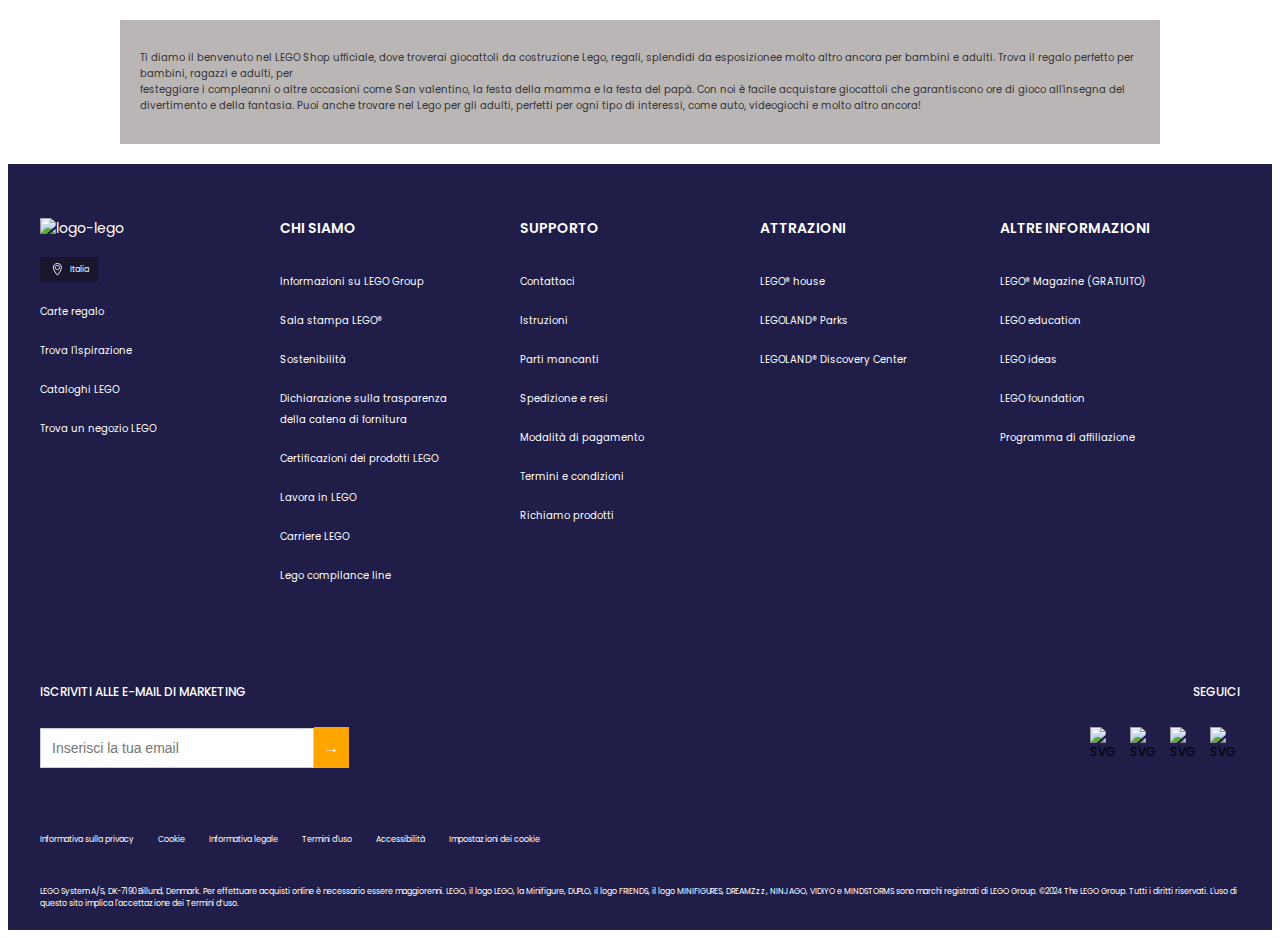
==== index.html @ ef8b13a0 "upgrade" ====
<!DOCTYPE html>
<html>

	<head>
		<meta http-equiv="X-UA-Compatible" content="IE=edge"/>
		<meta charset="utf-8"/>
		<meta name="viewport" content="width=device-width, initial-scale=1.0, maximum-scale=1.0, user-scalable=no"/>
		<title>Lezione CSS</title>
		<link rel="stylesheet" href="style.css"/>
	</head>

	<body>

		<blockquote class="content1">
			<p> Ti diamo il benvenuto nel LEGO Shop ufficiale, dove troverai giocattoli da costruzione Lego, regali, splendidi da esposizionee molto altro ancora per bambini e adulti. Trova il regalo perfetto per bambini, ragazzi e adulti, per <br>
                festeggiare i compleanni o altre occasioni come San valentino, la festa della mamma e la festa del papà. Con noi è facile acquistare giocattoli che garantiscono ore di gioco all'insegna del divertimento e della fantasia. Puoi anche 
                trovare nel Lego per gli adulti, perfetti per ogni tipo di interessi, come auto, videogiochi e molto altro ancora!
			</p>
		</blockquote>

		<footer>
			<div class="footer-container">
				<div class="footer-section">
					<ul>
						<img class="Logo" src="https://assets.lego.com/logos/v4.5.0/brand-lego.svg" alt="logo-lego"> 
						<li class="Italia"><svg xmlns="http://www.w3.org/2000/svg" width="17" height="24" viewBox="0 0 17 24" aria-hidden="true" class="icona-italia"><path d="M8.303.89c2.065 0 3.92.818 5.258 2.156a7.391 7.391 0 012.156 5.257c0 4.906-5.485 11.795-7.414 14.066C6.373 20.097.89 13.21.89 8.303c0-2.065.818-3.92 2.156-5.257A7.391 7.391 0 018.303.89zm0 3.558a3.84 3.84 0 00-2.734 1.12 3.84 3.84 0 00-1.12 2.735 3.84 3.84 0 001.12 2.735 3.84 3.84 0 002.734 1.12 3.84 3.84 0 002.735-1.12 3.84 3.84 0 001.12-2.735 3.84 3.84 0 00-1.12-2.734 3.84 3.84 0 00-2.735-1.12z" stroke="currentColor" stroke-width="1.779" fill="none"></path></svg><a href="#">Italia</a></li>
						<li><a href="#">Carte regalo</a></li>
						<li><a href="#">Trova l'ispirazione</a></li>
						<li><a href="#">Cataloghi LEGO</a></li>
						<li><a href="#">Trova un negozio LEGO</a></li>
					</ul>
				</div>
				<div class="footer-section">
					<h3>CHI SIAMO</h3>
					<ul>
						<li><a href="#">Informazioni su LEGO Group</a></li>
						<li><a href="#">Sala stampa LEGO®</a></li>
						<li><a href="#">Sostenibilità</a></li>
						<li><a href="#">Dichiarazione sulla trasparenza della catena di fornitura</a></li>
						<li><a href="#">Certificazioni dei prodotti LEGO</a></li>
						<li><a href="#">Lavora in LEGO</a></li>
						<li><a href="#">Carriere LEGO</a></li>
						<li><a href="#">Lego compilance line</a></li>
					</ul>
				</div>
				<div class="footer-section">
					<h3>SUPPORTO</h3>
					<ul>
						<li><a href="#">Contattaci</a></li>
						<li><a href="#">Istruzioni</a></li>
						<li><a href="#">Parti mancanti</a></li>
						<li><a href="#">Spedizione e resi</a></li>
						<li><a href="#">Modalità di pagamento</a></li>
						<li><a href="#">Termini e condizioni</a></li>
						<li><a href="#"> Richiamo prodotti </a></li>
					</ul>
				</div>
				<div class="footer-section">
					<h3>ATTRAZIONI</h3>
					<ul class="footer-attraction">
						<li><a href="#">LEGO® house</a></li>
						<li><a href="#">LEGOLAND® Parks</a></li>
						<li><a href="#">LEGOLAND® Discovery Center</a></li>
					</ul>
				</div>
				<div class="footer-section">
					<h3>ALTRE INFORMAZIONI</h3>
					<ul class="footer-info">
						<li><a href="#">LEGO® Magazine (GRATUITO) </a></li>
						<li><a href="#">LEGO education</a></li>
						<li><a href="#">LEGO ideas</a></li>
						<li><a href="#">LEGO foundation</a></li>
						<li><a href="#">Programma di affiliazione </a></li>
					</ul>
				</div>
		</footer>
			<div class="footer-bottom">
				<div class="footer-bottom-top">
					<h3 class="mail"> ISCRIVITI ALLE E-MAIL DI MARKETING</h3>
					<h3 class="follow"> SEGUICI </h3>
				</div>
				<div class="footer-bottom-bottom">
					<div class="email-form">
						<input type="email" placeholder="Inserisci la tua email" class="email-input" />
						<button class="email-submit">
							<span class="arrow">&#8594;</span> <!-- Freccia destra -->
						</button>
					</div>
					<div class="svg-container">
						<img src="https://www.lego.com/_next/static/images/facebook-895fba5a20c4facacb9655dade1d256c.svg" alt="SVG 1" class="svg-icon" />
						<img src="https://www.lego.com/_next/static/images/twitter-4bee8e762dd6042960b804964fd64103.svg" alt="SVG 2" class="svg-icon" />
						<img src="https://www.lego.com/_next/static/images/instagram-e47f0d4b15ff76083b415be91e96f43b.svg" alt="SVG 3" class="svg-icon" />
						<img src="https://www.lego.com/_next/static/images/youtube-c51b2c62583921aae813fdc55df5f9d2.svg" alt="SVG 4" class="svg-icon" />
					</div>
				</div>
			</div>


			<div class="links-container">
				<div class="links">
					<a href="#">Informativa sulla privacy</a>
					<a href="#">Cookie</a>
					<a href="#">Informativa legale</a>
					<a href="#">Termini d'uso</a>
					<a href="#">Accessibilità</a>
					<a href="#">Impostazioni dei cookie</a>
				</div>
			</div>
			<div class="system-container">
				<p class="system-text">LEGO System A/S, DK-7190 Billund, Denmark. Per effettuare acquisti online è necessario essere maggiorenni. LEGO, il logo LEGO, la Minifigure, DUPLO, il logo FRIENDS, il logo MINIFIGURES, DREAMZzz, NINJAGO, VIDIYO e MINDSTORMS sono marchi registrati di LEGO Group.
					 ©2024 The LEGO Group. Tutti i diritti riservati. L'uso di questo sito implica l'accettazione dei Termini d’uso.</p>
			</div>
		
	</body>
	</html>
---- style.css ----
@import url('https://fonts.googleapis.com/css2?family=Oxanium:wght@200..800&family=Poppins:ital,wght@0,100;0,200;0,300;0,400;0,500;0,600;0,700;0,800;0,900;1,100;1,200;1,300;1,400;1,500;1,600;1,700;1,800;1,900&family=Roboto:ital,wght@0,100;0,300;0,400;0,500;0,700;0,900;1,100;1,300;1,400;1,500;1,700;1,900&family=Yeseva+One&display=swap');
.content1 {
    background-color: rgb(186, 182, 182);
    font-size: 10px;
    line-height: 1.6;
    max-width: 1000px;
    margin: 20px auto;
    padding: 20px;
    color: #333;
    font-family: 'Poppins', sans-serif;
}

.Logo {
    /*
    max-width: 100px;
    
    max-height: 50px;
    */

    width: 60px;
    height: 60px;
}


footer {
    background-color: #201d48;
    color: #fff;
    padding: 40px 0;
    font-size: 14px;
}

.footer-container {
    font-family: "Poppins", sans-serif;
    display: flex;
    justify-content: space-between;
    flex-wrap: wrap;
    align-items: flex-start;
    max-width: 1200px;
    margin: 0 auto;
    padding: 0 20px;
}

.footer-section {
    width: 20%;
    margin-bottom: 20px;
    min-width: 170px;
}

.footer-section h3 {
    font-size: 14px;
    margin-bottom: 31px;
    font-weight: 600;
}

.footer-section ul {
    list-style: none;
    padding-left: 0;
    width: 168px;
}

.footer-section li {
    margin-bottom: 18px;
}

.footer-section a {
    color: #fff;
    text-decoration: none;
    font-size: 10px;
}

.footer-section .Italia{
    max-width: 58px;
    margin-top: 18px;
    background-color: rgb(24, 21, 45);
    padding-top: 6px;
    padding-bottom: 6px;
    padding-right: 0px;
    display: flex;
    align-items: center;
}

.footer-section .Italia a{
    font-size: 8px !important;
}
.footer-section .icona-italia {
    color: rgb(255, 255, 255);
    line-height: 0;
    height: 13px;
    width: 25px;
    margin-left: 5px;
}

.footer-section a:hover {
    text-decoration: underline;
}

.social-media li {
    display: inline;
    margin-right: 15px;
}

.social-media a {
    color: #fff;
}

.social-media a:hover {
    text-decoration: underline;
}

.footer-info li {
    margin-bottom: 18px;
}

.footer-bottom p {
    margin: 5px 0;
}

.footer-bottom {
    font-family: 'Poppins';
    background-color: #201d48;
    padding: 20px;
    font-size: 12px;
    display: flex;
    flex-direction: column;
    gap: 26px;
}

.footer-bottom-top, .footer-bottom-bottom {
    max-width: 1200px;
    width: 100%;
    margin: auto;
    display: flex;
    justify-content: space-between;
}

.footer-bottom h3 {
    margin: 0;
    color: #fff;
    font-size: 12px;
    font-weight: 500;
}

.email-container {
    background-color: #201d48;
    display: flex;
    justify-content: space-between;
    align-items: center;
    margin: auto;
    padding: 10px;
}

.email-form {
    display: flex;
    align-items: center;
    flex: 1;
}

.email-input {
    width: 250px;
    padding: 11px;
    border: 1px solid #ccc;
    font-size: 14px;
    outline: none;
}

.email-submit {
    background-color: orange;
    color: white;
    border: none;
    padding: 10px 10px;
    cursor: pointer;
    font-size: 18px;
}

.email-submit .arrow {
    font-size: 15px;

    transition: transform 0.3s;

}


.svg-container {
    display: flex;
    gap: 10px;
    flex: 0%;
    justify-content: flex-end;
}

.svg-icon {
    width: 30px;
    height: 30px;
    transition: transform 0.3s;
}

.links-container {
    background-color: #201d48;    
    padding: 20px;
}
.links-container .links{
    max-width: 1200px;
    margin: auto;
    padding-top: 20px;
}

/* Stile per i link */
.links-container a {
    text-decoration: none;  
    color: white;         
    font-size: 8px;        
    transition: color 0.3s ease;  
    margin-right: 20px;
    font-family: 'Poppins', sans-serif;
}

.links-container a:hover {
    text-decoration: overline;         
}

.system-container {
    background-color: #201d48;
    padding: 20px;
}
.system-text{
    color: white;
    font-size: 8px;
    font-family: 'Poppins', sans-serif;
    max-width: 1200px;
    margin: auto;
}
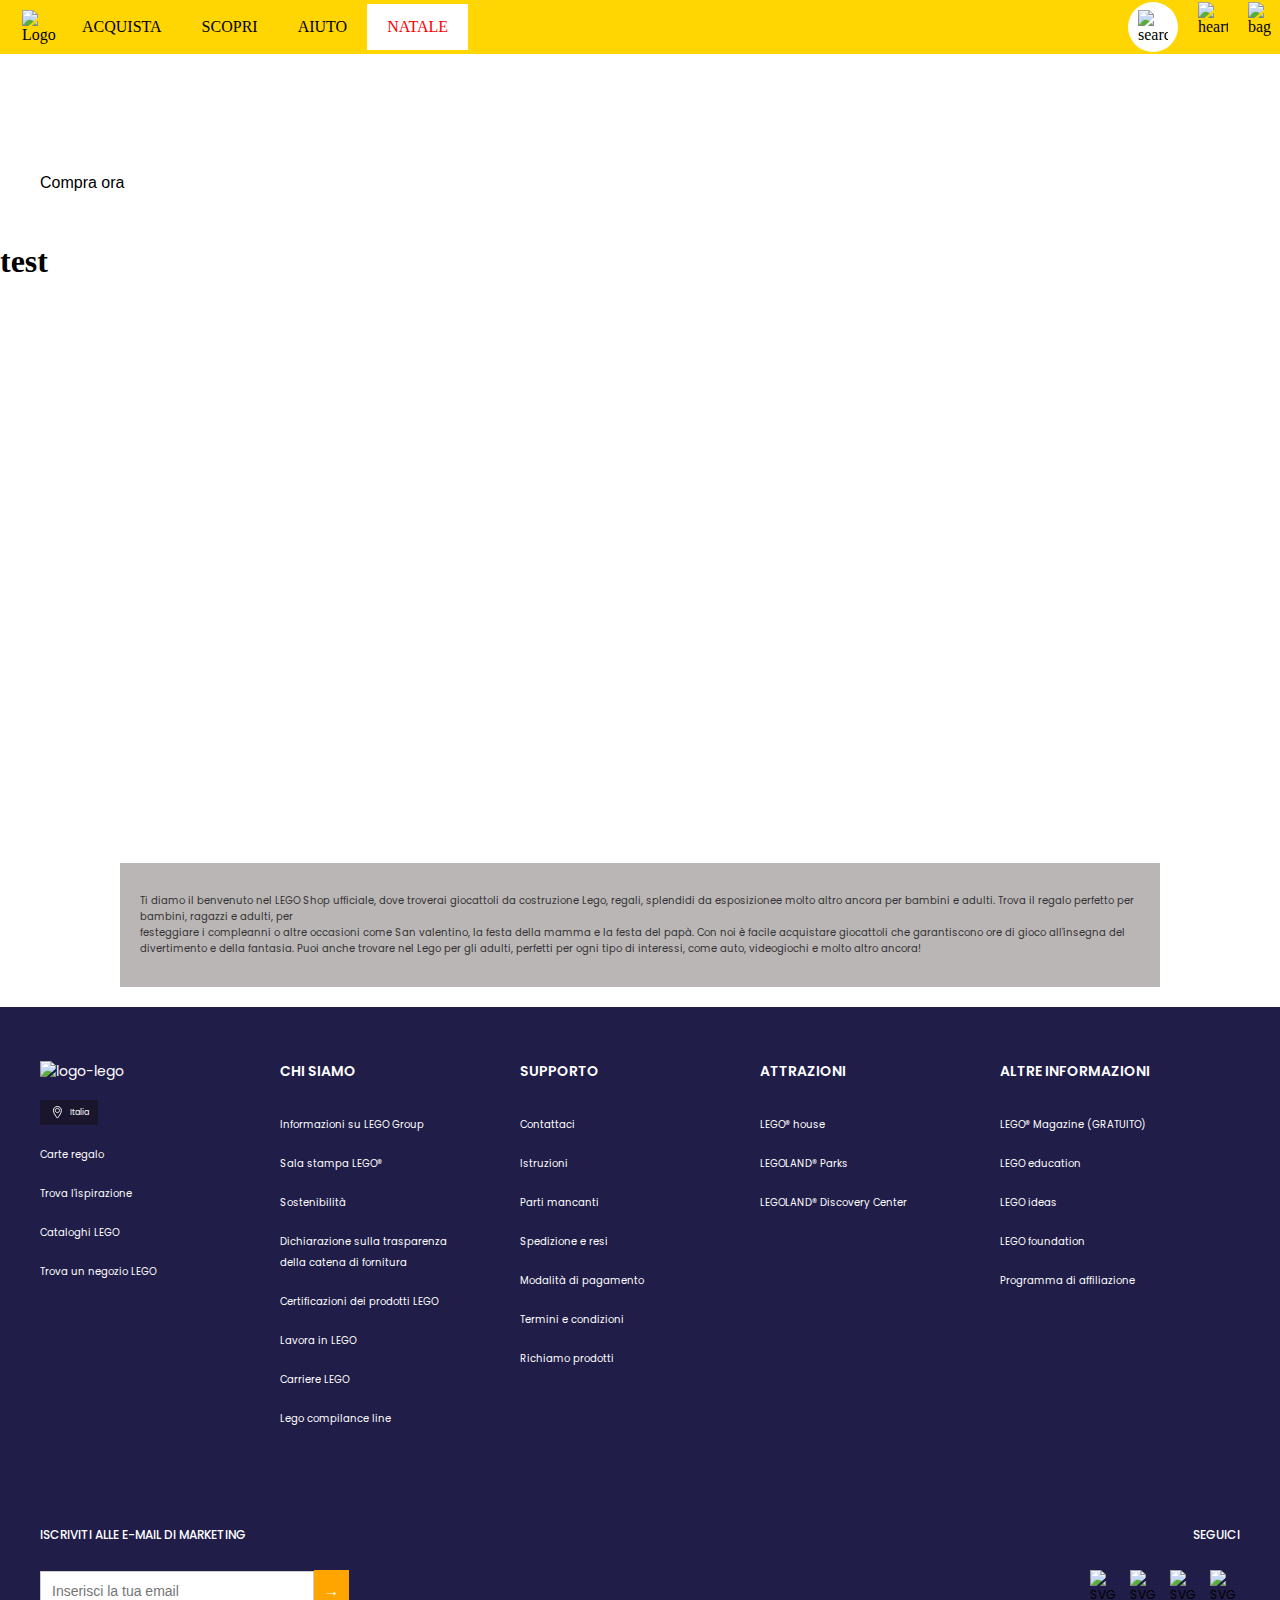
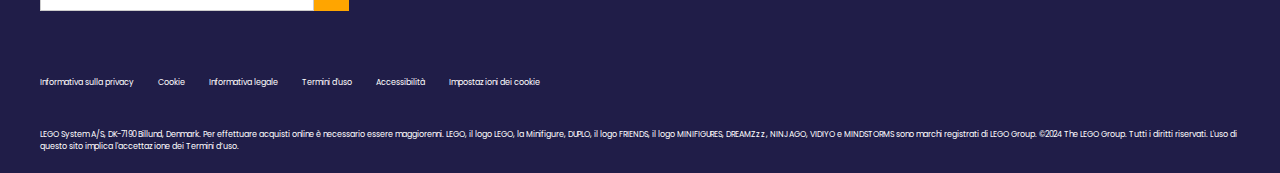
==== commit eac089d4: "new upgrade" ====
--- a/index.html
+++ b/index.html
@@ -10,7 +10,48 @@
 	</head>
 
 	<body>
+<!-- contenuto pagina: navbar -->	
 
+<nav class="navbar">
+	<input type="checkbox" id="menu-toggle">
+	<label for="menu-toggle" class="hamburger"> ☰ </label>
+	<img src="https://assets.lego.com/logos/v4.5.0/brand-lego.svg"
+		alt="Logo" class="navbar-image">
+	<ul class="menu">
+		<li><a href="#acquista">ACQUISTA</a></li>
+		<li><a href="#scopri">SCOPRI</a></li>
+		<li><a href="#aiuto">AIUTO</a></li>
+		<li><a class="natale" href="#natale">NATALE</a></li>
+	</ul>
+	<!--ICONE NAVBAR-->
+	<div class="spazio"></div>
+	<div class="conteinericone"> 
+	<div class="containerimg"> 
+	<img src="https://www.svgrepo.com/show/532555/search.svg"  class="svg" alt="search"> </div>
+	<img src="https://www.svgrepo.com/show/532473/heart.svg" class="svg"
+		alt="heart">
+	<img src=" https://www.svgrepo.com/show/533028/bag-shopping.svg"
+		class="svg" alt="bag">
+	</div>
+</nav>
+<!--SEZIONE COMPRA ORA -->
+<div class="background">
+	<div class="contenuto">
+		<h1 class = "title"> Costruisci l'avventura </h1>
+		<p class="acquista">Acquista i nuovi set LEGO® Fortnite® qui prima che siano resi
+			disponibili altrove. </p>
+		<button class="compraora"> Compra ora </button>
+	</div>
+</div>
+
+
+<!-- contenuto pagina -->
+<div style="height: 600px;"> 
+	<h1> test </h1>
+
+</div>
+
+<!-- contenuto pagina: footer -->
 		<blockquote class="content1">
 			<p> Ti diamo il benvenuto nel LEGO Shop ufficiale, dove troverai giocattoli da costruzione Lego, regali, splendidi da esposizionee molto altro ancora per bambini e adulti. Trova il regalo perfetto per bambini, ragazzi e adulti, per <br>
                 festeggiare i compleanni o altre occasioni come San valentino, la festa della mamma e la festa del papà. Con noi è facile acquistare giocattoli che garantiscono ore di gioco all'insegna del divertimento e della fantasia. Puoi anche 
--- a/style.css
+++ b/style.css
@@ -228,3 +228,187 @@
     max-width: 1200px;
     margin: auto;
 }
+
+
+/* inizio stile navbar */
+body {
+    margin: 0;
+    font-family: var(--primary-font-family); 
+}
+
+.navbar {
+    background-color: rgb(255, 213, 2);
+    display: flex;
+    align-items: center;
+    padding: 2px;
+}
+
+.navbar-image {
+    width: 40px;
+    height: auto;
+    margin-left: 20px;
+    align-self: center;
+}
+
+
+.navbar .menu {
+    list-style-type: none;
+    padding: 0;
+    margin: 0;
+    display: flex;
+    width: 30%;
+}
+
+.navbar li {
+    flex: 1;
+}
+
+
+.navbar a {
+    display: block;
+    padding: 14px 20px;
+    text-align: center;
+    color: rgb(0, 0, 0);
+    text-decoration: none;
+    transition: background-color 0.3s;
+    color: 0.3;
+    text-decoration: 0, 3;
+}
+
+.navbar a:hover {
+    background-color: rgb(255, 213, 2);
+    text-decoration: underline;
+}
+
+.hamburger {
+    display: none;
+    font-size: 30px;
+    color: white;
+    padding: 14px 20px;
+    cursor: pointer;
+    }
+    #menu-toggle {
+    display: none;
+    }
+
+    @media screen and (max-width: 600px) {
+        .navbar .menu {
+        display: none;
+        width: 100%;
+        }
+        .navbar .menu li {
+        display: block;
+        text-align: left;
+        }
+        #menu-toggle:checked + .hamburger + .menu {
+        display: block;
+        }
+        .hamburger {
+        display: block;
+        }
+        }
+
+.natale {
+    background-color: white;
+    color: red;
+    text-decoration: none;
+}
+
+.natale:hover {
+    background-color: black;
+    color: white;
+    text-decoration: none;
+}
+
+.natale:link,
+.natale:visited {
+    background-color: white;
+    color: red;
+    text-decoration: none;
+}
+
+.natale:hover {
+    background-color: black !important;
+    color: white;
+    text-decoration: none !important;
+}
+
+.svg {
+    width: 30px;
+    height: auto;
+  display: flex;
+
+
+}
+
+.lego-image {
+    width: 100%;
+    height: auto;
+    align-self: center;
+
+}
+
+.spazio {
+    flex-grow: 1;
+}
+
+.background { 
+    width: 100%;
+    height: 100%;
+    top: 0;
+    left: 0;
+    background: url("https://www.lego.com/cdn/cs/set/assets/bltbf451d66a9ede866/77073-Home-202410-Home-P-Hero-Standard-Large-v2.jpg?format=webply&fit=crop&quality=70&width=1600&height=500&dpr=1.5") no-repeat center top;
+    /* position: fixed;  */
+    z-index: -1;
+    display: flex;
+    align-items: center;
+    padding: 20px;
+    color: white;
+}
+
+.content {
+    max-width: 600px;
+}
+
+.title { 
+    margin: auto; 
+    font-size: x-large;
+    font-family: cera pro, sans-serif;
+}
+
+.acquista {
+    margin: 20px 0;
+    font-size: 1.2em;
+}
+
+.compraora {
+    background-color: white;
+    color: black;
+    border: none;
+    padding: 10px 20px;
+    font-size: 1em;
+    cursor: pointer;
+    border-radius: 25px;
+}
+
+.compraora:hover {
+    text-decoration: underline;
+}
+
+.containerimg{
+    width: 50px;
+    height: 50px;
+    background-color: white;
+    border-radius: 50%;
+    display: flex;
+    align-items: center;
+    justify-content: center;
+}
+.conteinericone{
+    display: flex;
+    flex-direction: row;
+    gap: 20px;
+}
+
+/* reponsive, classi h1-p, branch, font family  */
+
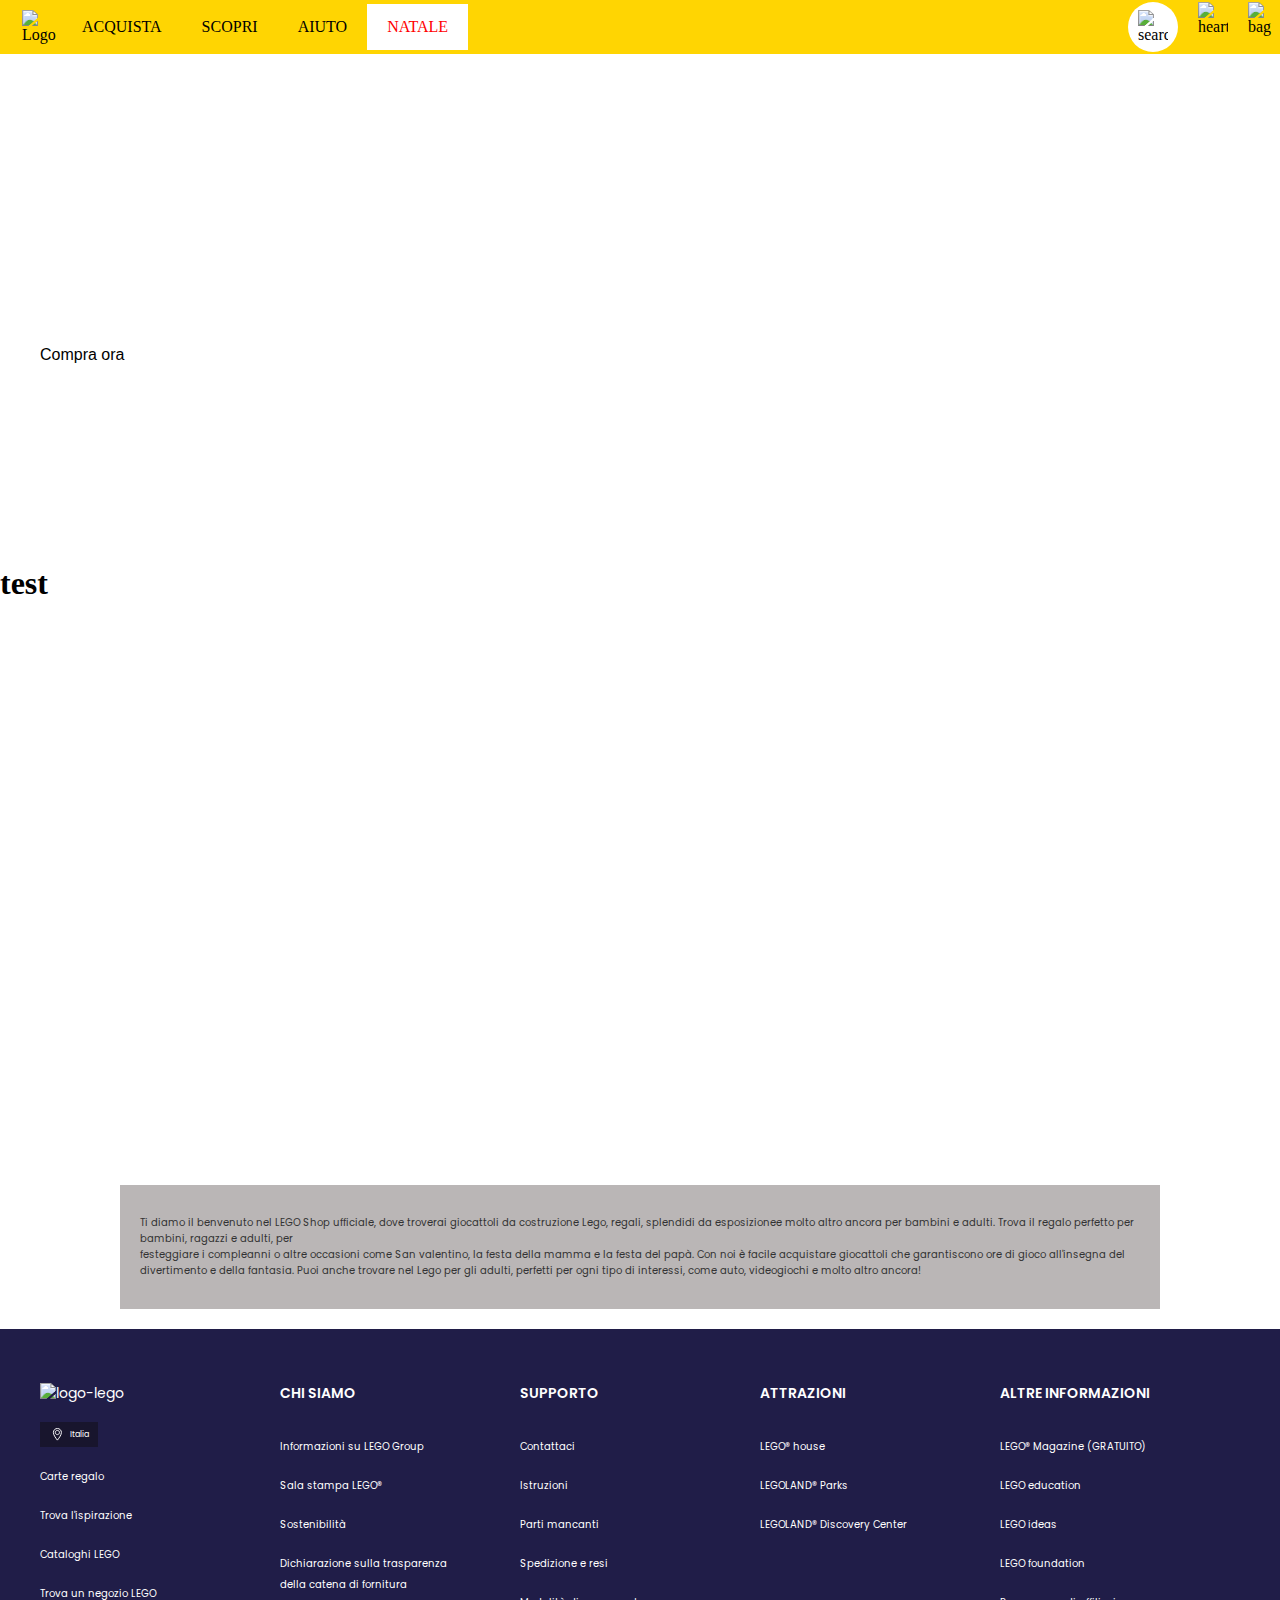
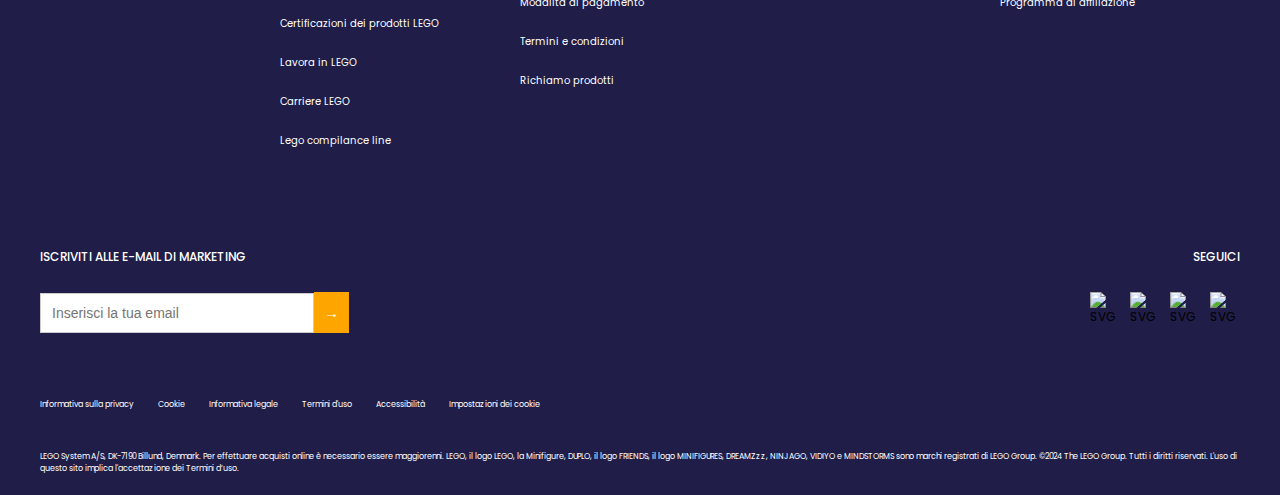
==== commit 7fb95059: "upgrade" ====
--- a/index.html
+++ b/index.html
@@ -35,8 +35,9 @@
 	</div>
 </nav>
 <!--SEZIONE COMPRA ORA -->
-<div class="background">
+<div class="background" style="height: 50vh;">
 	<div class="contenuto">
+
 		<h1 class = "title"> Costruisci l'avventura </h1>
 		<p class="acquista">Acquista i nuovi set LEGO® Fortnite® qui prima che siano resi
 			disponibili altrove. </p>
--- a/style.css
+++ b/style.css
@@ -306,6 +306,9 @@
         .hamburger {
         display: block;
         }
+        .contenuto {
+     width: 70%;
+        }
         }
 
 .natale {
@@ -366,7 +369,7 @@
     color: white;
 }
 
-.content {
+.contenuto {
     max-width: 600px;
 }
 
@@ -410,5 +413,5 @@
     gap: 20px;
 }
 
-/* reponsive, classi h1-p, branch, font family  */
-
+
+
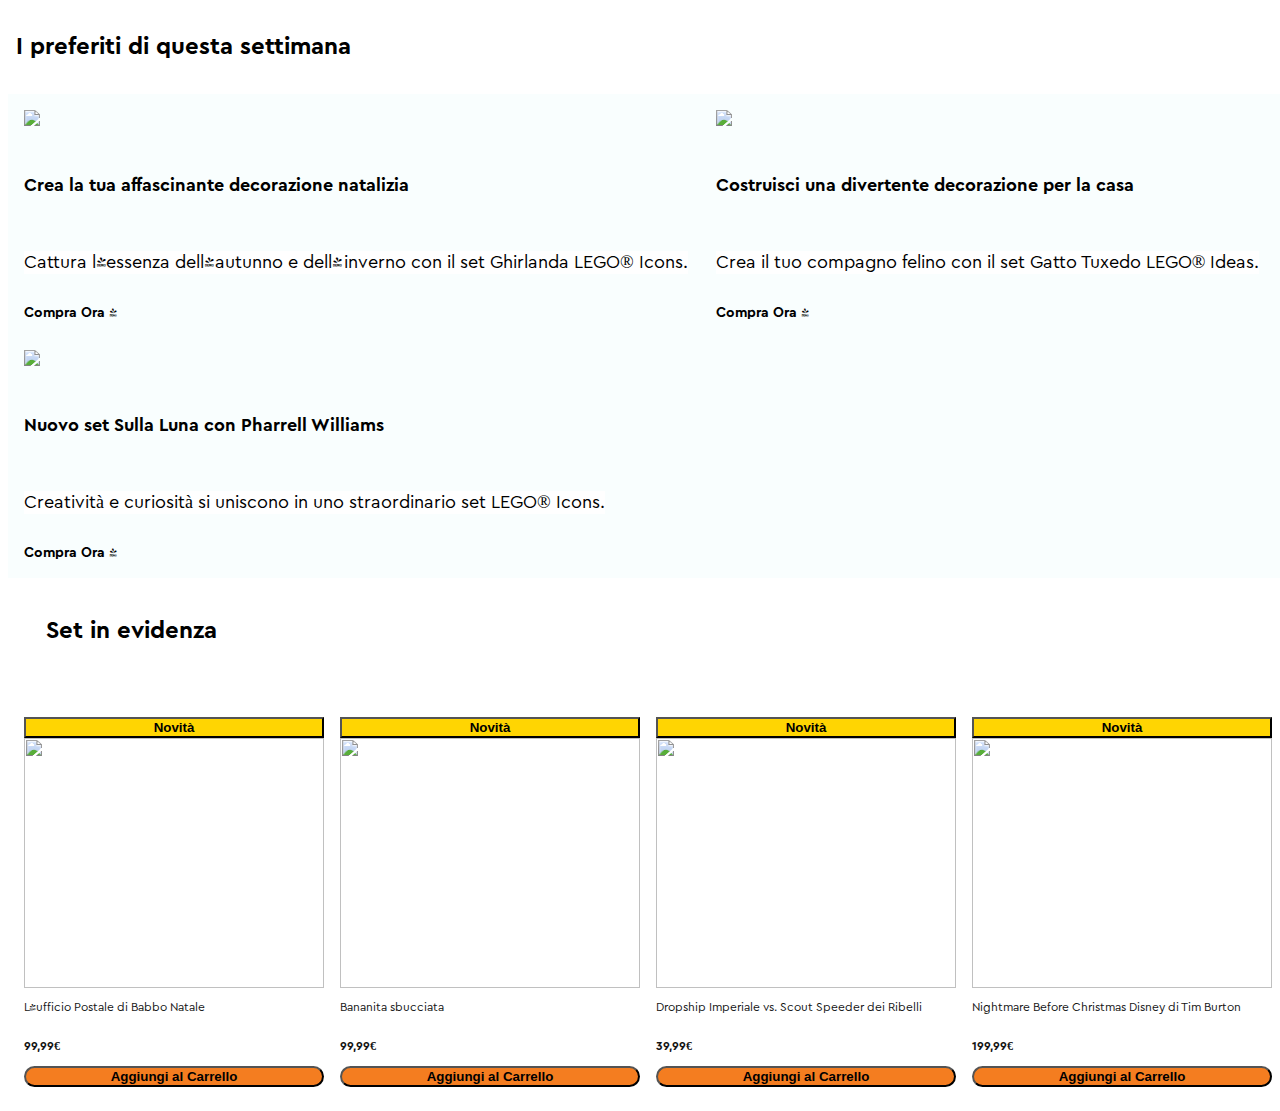
==== commit 922d13b8: "fix" ====
--- a/index.html
+++ b/index.html
@@ -1,158 +1,119 @@
 <!DOCTYPE html>
-<html>
+<html lang="en">
+  <head>
+    <meta charset="UTF-8" />
+    <meta name="viewport" content="width=device-width, initial-scale=1.0" />
+    <title>Home | LEGO® Shop ufficiale IT</title>
+    <link rel="stylesheet" href="style.css" />
+    <link rel="icon" href="assets/images/lego-logo-96.png" />
+  </head>
 
-	<head>
-		<meta http-equiv="X-UA-Compatible" content="IE=edge"/>
-		<meta charset="utf-8"/>
-		<meta name="viewport" content="width=device-width, initial-scale=1.0, maximum-scale=1.0, user-scalable=no"/>
-		<title>Lezione CSS</title>
-		<link rel="stylesheet" href="style.css"/>
-	</head>
+  <body>
+    <section class="section">
+      <!-- SEZIONE 1 "I PREFERITI DI QUESTA SETTIMANA" -->
+      <h3 class="preferiti_di_questa_settimana" id="title_intro">
+        I preferiti di questa settimana
+      </h3>
+      <div class="pref">
+        <div class="pref" id="pref1">
+          <img
+            src="https://www.lego.com/cdn/cs/set/assets/blt49e6b9ee687daacb/10340-PO-202409-PS-Block-Standard.jpg?fit=crop&format=webply&quality=80&width=635&height=440&dpr=1"
+          />
+          <a href=""></a>
+          <h4>Crea la tua affascinante decorazione natalizia</h4>
+          <p>
+            Cattura l'essenza dell'autunno e dell'inverno con il set Ghirlanda
+            LEGO® Icons.
+          </p>
+          <a href="compra ora" class="buy">Compra Ora ></a>
+        </div>
 
-	<body>
-<!-- contenuto pagina: navbar -->	
+        <div class="pref" id="pref2">
+          <img
+            src="https://www.lego.com/cdn/cs/set/assets/bltc5351dec4ce9f4b7/21349-HT-202406-Block-Standard.jpg?fit=crop&format=webply&quality=80&width=635&height=440&dpr=1"
+          />
+          <a href=""></a>
+          <h4>Costruisci una divertente decorazione per la casa</h4>
+          <p>
+            Crea il tuo compagno felino con il set Gatto Tuxedo LEGO® Ideas.
+          </p>
+          <a href="compra ora" class="buy">Compra Ora ></a>
+        </div>
 
-<nav class="navbar">
-	<input type="checkbox" id="menu-toggle">
-	<label for="menu-toggle" class="hamburger"> ☰ </label>
-	<img src="https://assets.lego.com/logos/v4.5.0/brand-lego.svg"
-		alt="Logo" class="navbar-image">
-	<ul class="menu">
-		<li><a href="#acquista">ACQUISTA</a></li>
-		<li><a href="#scopri">SCOPRI</a></li>
-		<li><a href="#aiuto">AIUTO</a></li>
-		<li><a class="natale" href="#natale">NATALE</a></li>
-	</ul>
-	<!--ICONE NAVBAR-->
-	<div class="spazio"></div>
-	<div class="conteinericone"> 
-	<div class="containerimg"> 
-	<img src="https://www.svgrepo.com/show/532555/search.svg"  class="svg" alt="search"> </div>
-	<img src="https://www.svgrepo.com/show/532473/heart.svg" class="svg"
-		alt="heart">
-	<img src=" https://www.svgrepo.com/show/533028/bag-shopping.svg"
-		class="svg" alt="bag">
-	</div>
-</nav>
-<!--SEZIONE COMPRA ORA -->
-<div class="background" style="height: 50vh;">
-	<div class="contenuto">
+        <div class="pref" id="pref3">
+          <img
+            src="https://www.lego.com/cdn/cs/set/assets/blteb88e421fda93a49/10391-Home-2409-Home-SL-Block-Standard.jpg?fit=crop&format=webply&quality=80&width=635&height=440&dpr=1"
+          />
+          <a href=""></a>
+          <h4>Nuovo set Sulla Luna con Pharrell Williams</h4>
+          <p>
+            Creatività e curiosità si uniscono in uno straordinario set LEGO®
+            Icons.
+          </p>
+          <a href="compra ora" class="buy">Compra Ora ></a>
+        </div>
+      </div>
 
-		<h1 class = "title"> Costruisci l'avventura </h1>
-		<p class="acquista">Acquista i nuovi set LEGO® Fortnite® qui prima che siano resi
-			disponibili altrove. </p>
-		<button class="compraora"> Compra ora </button>
-	</div>
-</div>
+      <!-- SEZIONE 2 "SET IN EVIDENZA" -->
+      <div class="section2">
+        <h2 class="set_in_evidenza">Set in evidenza</h2>
+        <div class="carosel">
+          <box class="cardbox1">
+            <button class="btnNews">Novità</button>
+            <img
+              src="https://www.lego.com/cdn/cs/set/assets/blt3c4e5efcccc53a93/10339_Prod.png?format=webply&fit=bounds&quality=100&width=600&height=600&dpr=1"
+              class="imgcard"
+            />
+            <p class="prg">L'ufficio Postale di Babbo Natale</p>
+            <p class="price">99,99€</p>
+            <button class="btnBasket">Aggiungi al Carrello</button>
+          </box>
 
+          <box class="cardbox2">
+            <button class="btnNews">Novità</button>
+            <img
+              src="https://www.lego.com/cdn/cs/set/assets/blt8406bc272ebed41a/77072_Prod.png?format=webply&fit=bounds&quality=100&width=600&height=600&dpr=1"
+              class="imgcard"
+            />
+            <p class="prg">Bananita sbucciata</p>
+            <p class="price">99,99€</p>
+            <button class="btnBasket">Aggiungi al Carrello</button>
+          </box>
 
-<!-- contenuto pagina -->
-<div style="height: 600px;"> 
-	<h1> test </h1>
+          <box class="cardbox3">
+            <button class="btnNews">Novità</button>
+            <img
+              src="https://www.lego.com/cdn/cs/set/assets/blt3f0566f281979d52/40755_Prod.png?format=webply&fit=bounds&quality=100&width=600&height=600&dpr=1"
+              class="imgcard"
+            />
+            <p class="prg">Dropship Imperiale vs. Scout Speeder dei Ribelli</p>
+            <p class="price">39,99€</p>
+            <button class="btnBasket">Aggiungi al Carrello</button>
+          </box>
 
-</div>
+          <box class="cardbox4">
+            <button class="btnNews">Novità</button>
+            <img
+              src="https://www.lego.com/cdn/cs/set/assets/blta1405340d716cd20/21351_Prod.png?format=webply&fit=bounds&quality=100&width=600&height=600&dpr=1"
+              class="imgcard"
+            />
+            <p class="prg">Nightmare Before Christmas Disney di Tim Burton</p>
+            <p class="price">199,99€</p>
+            <button class="btnBasket">Aggiungi al Carrello</button>
+          </box>
 
-<!-- contenuto pagina: footer -->
-		<blockquote class="content1">
-			<p> Ti diamo il benvenuto nel LEGO Shop ufficiale, dove troverai giocattoli da costruzione Lego, regali, splendidi da esposizionee molto altro ancora per bambini e adulti. Trova il regalo perfetto per bambini, ragazzi e adulti, per <br>
-                festeggiare i compleanni o altre occasioni come San valentino, la festa della mamma e la festa del papà. Con noi è facile acquistare giocattoli che garantiscono ore di gioco all'insegna del divertimento e della fantasia. Puoi anche 
-                trovare nel Lego per gli adulti, perfetti per ogni tipo di interessi, come auto, videogiochi e molto altro ancora!
-			</p>
-		</blockquote>
-
-		<footer>
-			<div class="footer-container">
-				<div class="footer-section">
-					<ul>
-						<img class="Logo" src="https://assets.lego.com/logos/v4.5.0/brand-lego.svg" alt="logo-lego"> 
-						<li class="Italia"><svg xmlns="http://www.w3.org/2000/svg" width="17" height="24" viewBox="0 0 17 24" aria-hidden="true" class="icona-italia"><path d="M8.303.89c2.065 0 3.92.818 5.258 2.156a7.391 7.391 0 012.156 5.257c0 4.906-5.485 11.795-7.414 14.066C6.373 20.097.89 13.21.89 8.303c0-2.065.818-3.92 2.156-5.257A7.391 7.391 0 018.303.89zm0 3.558a3.84 3.84 0 00-2.734 1.12 3.84 3.84 0 00-1.12 2.735 3.84 3.84 0 001.12 2.735 3.84 3.84 0 002.734 1.12 3.84 3.84 0 002.735-1.12 3.84 3.84 0 001.12-2.735 3.84 3.84 0 00-1.12-2.734 3.84 3.84 0 00-2.735-1.12z" stroke="currentColor" stroke-width="1.779" fill="none"></path></svg><a href="#">Italia</a></li>
-						<li><a href="#">Carte regalo</a></li>
-						<li><a href="#">Trova l'ispirazione</a></li>
-						<li><a href="#">Cataloghi LEGO</a></li>
-						<li><a href="#">Trova un negozio LEGO</a></li>
-					</ul>
-				</div>
-				<div class="footer-section">
-					<h3>CHI SIAMO</h3>
-					<ul>
-						<li><a href="#">Informazioni su LEGO Group</a></li>
-						<li><a href="#">Sala stampa LEGO®</a></li>
-						<li><a href="#">Sostenibilità</a></li>
-						<li><a href="#">Dichiarazione sulla trasparenza della catena di fornitura</a></li>
-						<li><a href="#">Certificazioni dei prodotti LEGO</a></li>
-						<li><a href="#">Lavora in LEGO</a></li>
-						<li><a href="#">Carriere LEGO</a></li>
-						<li><a href="#">Lego compilance line</a></li>
-					</ul>
-				</div>
-				<div class="footer-section">
-					<h3>SUPPORTO</h3>
-					<ul>
-						<li><a href="#">Contattaci</a></li>
-						<li><a href="#">Istruzioni</a></li>
-						<li><a href="#">Parti mancanti</a></li>
-						<li><a href="#">Spedizione e resi</a></li>
-						<li><a href="#">Modalità di pagamento</a></li>
-						<li><a href="#">Termini e condizioni</a></li>
-						<li><a href="#"> Richiamo prodotti </a></li>
-					</ul>
-				</div>
-				<div class="footer-section">
-					<h3>ATTRAZIONI</h3>
-					<ul class="footer-attraction">
-						<li><a href="#">LEGO® house</a></li>
-						<li><a href="#">LEGOLAND® Parks</a></li>
-						<li><a href="#">LEGOLAND® Discovery Center</a></li>
-					</ul>
-				</div>
-				<div class="footer-section">
-					<h3>ALTRE INFORMAZIONI</h3>
-					<ul class="footer-info">
-						<li><a href="#">LEGO® Magazine (GRATUITO) </a></li>
-						<li><a href="#">LEGO education</a></li>
-						<li><a href="#">LEGO ideas</a></li>
-						<li><a href="#">LEGO foundation</a></li>
-						<li><a href="#">Programma di affiliazione </a></li>
-					</ul>
-				</div>
-		</footer>
-			<div class="footer-bottom">
-				<div class="footer-bottom-top">
-					<h3 class="mail"> ISCRIVITI ALLE E-MAIL DI MARKETING</h3>
-					<h3 class="follow"> SEGUICI </h3>
-				</div>
-				<div class="footer-bottom-bottom">
-					<div class="email-form">
-						<input type="email" placeholder="Inserisci la tua email" class="email-input" />
-						<button class="email-submit">
-							<span class="arrow">&#8594;</span> <!-- Freccia destra -->
-						</button>
-					</div>
-					<div class="svg-container">
-						<img src="https://www.lego.com/_next/static/images/facebook-895fba5a20c4facacb9655dade1d256c.svg" alt="SVG 1" class="svg-icon" />
-						<img src="https://www.lego.com/_next/static/images/twitter-4bee8e762dd6042960b804964fd64103.svg" alt="SVG 2" class="svg-icon" />
-						<img src="https://www.lego.com/_next/static/images/instagram-e47f0d4b15ff76083b415be91e96f43b.svg" alt="SVG 3" class="svg-icon" />
-						<img src="https://www.lego.com/_next/static/images/youtube-c51b2c62583921aae813fdc55df5f9d2.svg" alt="SVG 4" class="svg-icon" />
-					</div>
-				</div>
-			</div>
-
-
-			<div class="links-container">
-				<div class="links">
-					<a href="#">Informativa sulla privacy</a>
-					<a href="#">Cookie</a>
-					<a href="#">Informativa legale</a>
-					<a href="#">Termini d'uso</a>
-					<a href="#">Accessibilità</a>
-					<a href="#">Impostazioni dei cookie</a>
-				</div>
-			</div>
-			<div class="system-container">
-				<p class="system-text">LEGO System A/S, DK-7190 Billund, Denmark. Per effettuare acquisti online è necessario essere maggiorenni. LEGO, il logo LEGO, la Minifigure, DUPLO, il logo FRIENDS, il logo MINIFIGURES, DREAMZzz, NINJAGO, VIDIYO e MINDSTORMS sono marchi registrati di LEGO Group.
-					 ©2024 The LEGO Group. Tutti i diritti riservati. L'uso di questo sito implica l'accettazione dei Termini d’uso.</p>
-			</div>
-		
-	</body>
-	</html>
-	+          <box class="cardbox5">
+            <button class="btnNews">Novità</button>
+            <img
+              src="https://www.lego.com/cdn/cs/set/assets/bltad48b7c771f86707/75397_Prod.png?format=webply&fit=bounds&quality=100&width=600&height=600&dpr=1"
+              class="imgcard"
+            />
+            <p>Galeone a vela di Jabba</p>
+            <p class="price">499,99€</p>
+            <button class="btnBasket">Aggiungi al Carrello</button>
+          </box>
+        </div>
+      </div>
+    </section>
+  </body>
+</html>
--- a/style.css
+++ b/style.css
@@ -1,417 +1,319 @@
-@import url('https://fonts.googleapis.com/css2?family=Oxanium:wght@200..800&family=Poppins:ital,wght@0,100;0,200;0,300;0,400;0,500;0,600;0,700;0,800;0,900;1,100;1,200;1,300;1,400;1,500;1,600;1,700;1,800;1,900&family=Roboto:ital,wght@0,100;0,300;0,400;0,500;0,700;0,900;1,100;1,300;1,400;1,500;1,700;1,900&family=Yeseva+One&display=swap');
-.content1 {
-    background-color: rgb(186, 182, 182);
-    font-size: 10px;
-    line-height: 1.6;
-    max-width: 1000px;
-    margin: 20px auto;
-    padding: 20px;
-    color: #333;
-    font-family: 'Poppins', sans-serif;
-}
-
-.Logo {
-    /*
-    max-width: 100px;
-    
-    max-height: 50px;
-    */
-
-    width: 60px;
-    height: 60px;
-}
-
-
-footer {
-    background-color: #201d48;
-    color: #fff;
-    padding: 40px 0;
-    font-size: 14px;
-}
-
-.footer-container {
-    font-family: "Poppins", sans-serif;
-    display: flex;
-    justify-content: space-between;
-    flex-wrap: wrap;
-    align-items: flex-start;
-    max-width: 1200px;
-    margin: 0 auto;
-    padding: 0 20px;
-}
-
-.footer-section {
-    width: 20%;
-    margin-bottom: 20px;
-    min-width: 170px;
-}
-
-.footer-section h3 {
-    font-size: 14px;
-    margin-bottom: 31px;
-    font-weight: 600;
-}
-
-.footer-section ul {
-    list-style: none;
-    padding-left: 0;
-    width: 168px;
-}
-
-.footer-section li {
-    margin-bottom: 18px;
-}
-
-.footer-section a {
-    color: #fff;
-    text-decoration: none;
-    font-size: 10px;
-}
-
-.footer-section .Italia{
-    max-width: 58px;
-    margin-top: 18px;
-    background-color: rgb(24, 21, 45);
-    padding-top: 6px;
-    padding-bottom: 6px;
-    padding-right: 0px;
-    display: flex;
-    align-items: center;
-}
-
-.footer-section .Italia a{
-    font-size: 8px !important;
-}
-.footer-section .icona-italia {
-    color: rgb(255, 255, 255);
-    line-height: 0;
-    height: 13px;
-    width: 25px;
-    margin-left: 5px;
-}
-
-.footer-section a:hover {
-    text-decoration: underline;
-}
-
-.social-media li {
-    display: inline;
-    margin-right: 15px;
-}
-
-.social-media a {
-    color: #fff;
-}
-
-.social-media a:hover {
-    text-decoration: underline;
-}
-
-.footer-info li {
-    margin-bottom: 18px;
-}
-
-.footer-bottom p {
-    margin: 5px 0;
-}
-
-.footer-bottom {
-    font-family: 'Poppins';
-    background-color: #201d48;
-    padding: 20px;
-    font-size: 12px;
-    display: flex;
-    flex-direction: column;
-    gap: 26px;
-}
-
-.footer-bottom-top, .footer-bottom-bottom {
-    max-width: 1200px;
-    width: 100%;
-    margin: auto;
-    display: flex;
-    justify-content: space-between;
-}
-
-.footer-bottom h3 {
-    margin: 0;
-    color: #fff;
-    font-size: 12px;
-    font-weight: 500;
-}
-
-.email-container {
-    background-color: #201d48;
-    display: flex;
-    justify-content: space-between;
-    align-items: center;
-    margin: auto;
-    padding: 10px;
-}
-
-.email-form {
-    display: flex;
-    align-items: center;
-    flex: 1;
-}
-
-.email-input {
-    width: 250px;
-    padding: 11px;
-    border: 1px solid #ccc;
-    font-size: 14px;
-    outline: none;
-}
-
-.email-submit {
-    background-color: orange;
-    color: white;
-    border: none;
-    padding: 10px 10px;
-    cursor: pointer;
-    font-size: 18px;
-}
-
-.email-submit .arrow {
-    font-size: 15px;
-
-    transition: transform 0.3s;
-
-}
-
-
-.svg-container {
-    display: flex;
-    gap: 10px;
-    flex: 0%;
-    justify-content: flex-end;
-}
-
-.svg-icon {
-    width: 30px;
-    height: 30px;
-    transition: transform 0.3s;
-}
-
-.links-container {
-    background-color: #201d48;    
-    padding: 20px;
-}
-.links-container .links{
-    max-width: 1200px;
-    margin: auto;
-    padding-top: 20px;
-}
-
-/* Stile per i link */
-.links-container a {
-    text-decoration: none;  
-    color: white;         
-    font-size: 8px;        
-    transition: color 0.3s ease;  
-    margin-right: 20px;
-    font-family: 'Poppins', sans-serif;
-}
-
-.links-container a:hover {
-    text-decoration: overline;         
-}
-
-.system-container {
-    background-color: #201d48;
-    padding: 20px;
-}
-.system-text{
-    color: white;
-    font-size: 8px;
-    font-family: 'Poppins', sans-serif;
-    max-width: 1200px;
-    margin: auto;
-}
-
-
-/* inizio stile navbar */
-body {
-    margin: 0;
-    font-family: var(--primary-font-family); 
-}
-
-.navbar {
-    background-color: rgb(255, 213, 2);
-    display: flex;
-    align-items: center;
-    padding: 2px;
-}
-
-.navbar-image {
-    width: 40px;
-    height: auto;
-    margin-left: 20px;
-    align-self: center;
-}
-
-
-.navbar .menu {
-    list-style-type: none;
-    padding: 0;
-    margin: 0;
-    display: flex;
-    width: 30%;
-}
-
-.navbar li {
-    flex: 1;
-}
-
-
-.navbar a {
-    display: block;
-    padding: 14px 20px;
-    text-align: center;
-    color: rgb(0, 0, 0);
-    text-decoration: none;
-    transition: background-color 0.3s;
-    color: 0.3;
-    text-decoration: 0, 3;
-}
-
-.navbar a:hover {
-    background-color: rgb(255, 213, 2);
-    text-decoration: underline;
-}
-
-.hamburger {
-    display: none;
-    font-size: 30px;
-    color: white;
-    padding: 14px 20px;
-    cursor: pointer;
-    }
-    #menu-toggle {
-    display: none;
-    }
-
-    @media screen and (max-width: 600px) {
-        .navbar .menu {
-        display: none;
-        width: 100%;
-        }
-        .navbar .menu li {
-        display: block;
-        text-align: left;
-        }
-        #menu-toggle:checked + .hamburger + .menu {
-        display: block;
-        }
-        .hamburger {
-        display: block;
-        }
-        .contenuto {
-     width: 70%;
-        }
-        }
-
-.natale {
-    background-color: white;
-    color: red;
-    text-decoration: none;
-}
-
-.natale:hover {
-    background-color: black;
-    color: white;
-    text-decoration: none;
-}
-
-.natale:link,
-.natale:visited {
-    background-color: white;
-    color: red;
-    text-decoration: none;
-}
-
-.natale:hover {
-    background-color: black !important;
-    color: white;
-    text-decoration: none !important;
-}
-
-.svg {
-    width: 30px;
-    height: auto;
-  display: flex;
-
-
-}
-
-.lego-image {
-    width: 100%;
-    height: auto;
-    align-self: center;
-
-}
-
-.spazio {
-    flex-grow: 1;
-}
-
-.background { 
-    width: 100%;
-    height: 100%;
-    top: 0;
-    left: 0;
-    background: url("https://www.lego.com/cdn/cs/set/assets/bltbf451d66a9ede866/77073-Home-202410-Home-P-Hero-Standard-Large-v2.jpg?format=webply&fit=crop&quality=70&width=1600&height=500&dpr=1.5") no-repeat center top;
-    /* position: fixed;  */
-    z-index: -1;
-    display: flex;
-    align-items: center;
-    padding: 20px;
-    color: white;
-}
-
-.contenuto {
-    max-width: 600px;
-}
-
-.title { 
-    margin: auto; 
-    font-size: x-large;
-    font-family: cera pro, sans-serif;
-}
-
-.acquista {
-    margin: 20px 0;
-    font-size: 1.2em;
-}
-
-.compraora {
-    background-color: white;
-    color: black;
-    border: none;
-    padding: 10px 20px;
-    font-size: 1em;
-    cursor: pointer;
-    border-radius: 25px;
-}
-
-.compraora:hover {
-    text-decoration: underline;
-}
-
-.containerimg{
-    width: 50px;
-    height: 50px;
-    background-color: white;
-    border-radius: 50%;
-    display: flex;
-    align-items: center;
-    justify-content: center;
-}
-.conteinericone{
-    display: flex;
-    flex-direction: row;
-    gap: 20px;
-}
-
-
-
+@font-face {
+  font-family: "Cera pro, SanSerif";
+  src: url("assets/font/Fontspring-DEMO-cerapro-regular.otf");
+  font-style: normal;
+  font-weight: normal;
+}
+@font-face {
+  font-family: "Cera pro, SanSerif";
+  src: url("assets/font/Fontspring-DEMO-cerapro-bold.otf");
+  font-style: bold;
+  font-weight: 700;
+}
+
+:root {
+  --primary-color: rgb(255, 213, 2);
+  --primary-font-size: 16px;
+  --primary-btn-color: #f47d20;
+  --primary-font-family: "Cera pro, SanSerif";
+}
+
+/* Stili generali (desktop-first) */
+body {
+  width: 100%;
+  height: auto;
+}
+
+/* Stili per dispositivi con schermi piccoli (max 768px) */
+@media (max-width: 768px) {
+  .pref {
+    width: 100%;
+    height: auto;
+  }
+  .pref img {
+    width: 100%;
+    height: auto;
+  }
+  .section,
+  .section2 {
+    flex-direction: column; /* Cambia in colonna su schermi piccoli */
+    align-items: center; /* Centra contenuti */
+  }
+
+  .carosel {
+    width: 100%;
+    height: auto;
+    display: flex;
+    flex-direction: column;
+  }
+
+  .btnNews {
+    width: 100%;
+    height: auto;
+  }
+  .imgcard {
+    width: 100%;
+    height: auto;
+  }
+  .carosel > * {
+    flex: 1 1 45%; /* Aumenta la larghezza al 45% su schermi medi */
+  }
+}
+
+@media (max-width: 480px) {
+  .pref img {
+    width: 100%;
+    height: auto;
+  }
+
+  .pref {
+    flex: 1 1 100%; /* Elementi a tutta larghezza su schermi molto piccoli */
+  }
+  .btnBasket {
+    width: 100%;
+    height: auto;
+  }
+  .btnNews {
+    width: 100%;
+    height: auto;
+  }
+  .section {
+    width: 100%;
+    height: auto;
+    margin: auto;
+    width: 100%;
+    height: auto;
+    background-color: #8dd8d7;
+    margin: 0;
+  }
+  .section2 {
+    width: 100%;
+    height: auto;
+    display: flex;
+    flex-direction: column;
+    flex-wrap: wrap;
+    align-items: center;
+  }
+
+  .carosel {
+    width: 100%;
+    height: auto;
+    display: flex;
+    flex-direction: column;
+    flex-wrap: wrap;
+  }
+  .imgcard {
+    width: 100%;
+    height: auto;
+  }
+
+  .pref img {
+    width: 100%;
+    height: auto;
+  }
+  .section,
+  .section2 {
+    align-items: center;
+    display: flex;
+    flex-direction: column;
+    flex-wrap: wrap;
+  }
+
+  .btnNews {
+    width: 100%;
+    height: auto;
+  }
+  .carosel > * {
+    flex: 1 1 100%; /* Gli elementi occupano tutta la larghezza su schermi piccoli */
+  }
+}
+
+.preferiti_di_questa_settimana {
+  font-family: var(--primary-font-family);
+  font-size: 24px;
+  padding: 0.5rem;
+}
+
+/* REGOLE PER SEZIONE 1 -"PREFERITI DI QUESTA SETTIMANA" */
+
+.pref {
+  display: flex;
+  flex-direction: row;
+  position: relative;
+  align-items: flex-start;
+  padding: 0.5rem;
+  font-family: var(--primary-font-family);
+  text-align: center;
+  font-size: 18px;
+  gap: 0.75rem;
+  max-width: 100%;
+  width: auto;
+  height: 100%;
+  background-color: #f9fefe;
+  flex-wrap: wrap;
+  margin: 0;
+}
+
+#pref1 {
+  font-family: var(--primary-font-family);
+  font-size: normal;
+  display: flex;
+  flex-wrap: wrap;
+  flex-direction: column;
+}
+
+#pref2 {
+  font-family: var(--primary-font-family);
+  font-size: normal;
+  display: flex;
+  flex-wrap: wrap;
+  flex-direction: column;
+}
+
+#pref3 {
+  font-style: var(--text-color);
+  font-size: normal;
+  display: flex;
+  flex-wrap: wrap;
+  flex-direction: column;
+}
+.pref img {
+  width: 100%;
+  height: auto;
+  position: static;
+  max-width: 300px; /* Dimensione massima */
+  flex-wrap: wrap;
+}
+
+.pref p {
+  font-size: auto;
+  background-color: white;
+}
+
+.buy {
+  font-family: var(--primary-font-family);
+  text-align: center;
+  font-size: 14px;
+  text-decoration: none;
+  color: black;
+  font-weight: bold;
+}
+
+/* SEZIONE 2 SET IN EVIDENZA */
+
+.section2 {
+  width: 100%;
+  display: flex;
+  flex-wrap: wrap;
+  flex-direction: row;
+  flex: 1;
+  font-size: 12px;
+  font-family: var(--primary-font-family);
+  margin: 0;
+  align-items: stretch;
+}
+.set_in_evidenza {
+  display: flex;
+  flex-direction: row;
+  justify-items: auto;
+  width: 100%;
+  padding: 3%;
+  font-size: 24px;
+  font-family: var(--primary-font-family);
+  margin: 0;
+  margin: 0 0 1rem 0;
+}
+
+.carosel {
+  display: flex;
+  flex-direction: row;
+  width: auto;
+  height: auto;
+  color: #141414;
+  margin: 0;
+  max-width: 300px;
+  padding: 16px;
+  gap: 1rem; /* Spazio tra gli elementi */
+  align-items: stretch;
+}
+
+.cardbox1 {
+  display: flex;
+  flex-direction: column;
+  flex-wrap: wrap;
+  width: 100%;
+  height: auto;
+  color: #141414;
+  background-color: white;
+}
+.cardbox2 {
+  display: flex;
+  flex-direction: column;
+  flex-wrap: wrap;
+  width: 100%;
+  height: auto;
+  color: #141414;
+  background-color: white;
+}
+.cardbox3 {
+  display: flex;
+  flex-direction: column;
+  flex-wrap: wrap;
+  width: auto;
+  height: auto;
+  color: #141414;
+  background-color: white;
+}
+.cardbox4 {
+  display: flex;
+  flex-direction: column;
+  flex-wrap: wrap;
+  width: 100%;
+  height: auto;
+  color: #141414;
+  background-color: white;
+}
+.cardbox5 {
+  display: flex;
+  flex-direction: column;
+  flex-wrap: wrap;
+  width: 100%;
+  height: auto;
+  color: #141414;
+  background-color: white;
+}
+
+.btnNews {
+  width: 100%;
+  height: auto;
+  font-style: var(--primary-font-family);
+  background-color: var(--primary-color);
+  font-weight: bold;
+  max-width: 100%;
+}
+
+.btnBasket {
+  width: 100%;
+  height: auto;
+  background-color: #f47d20;
+  border-radius: 62.4375rem;
+  font-weight: bold;
+  max-width: 100%;
+  justify-content: center;
+  margin-inline-end: 100px;
+}
+
+.price {
+  font-weight: bold;
+}
+
+.imgcard {
+  width: 100%;
+  height: auto; /* Altezza fissa per immagini uniformi */
+  max-width: 300px;
+  background-color: white;
+  flex-wrap: wrap;
+  justify-content: center;
+  width: 300px;
+  height: 250px;
+}
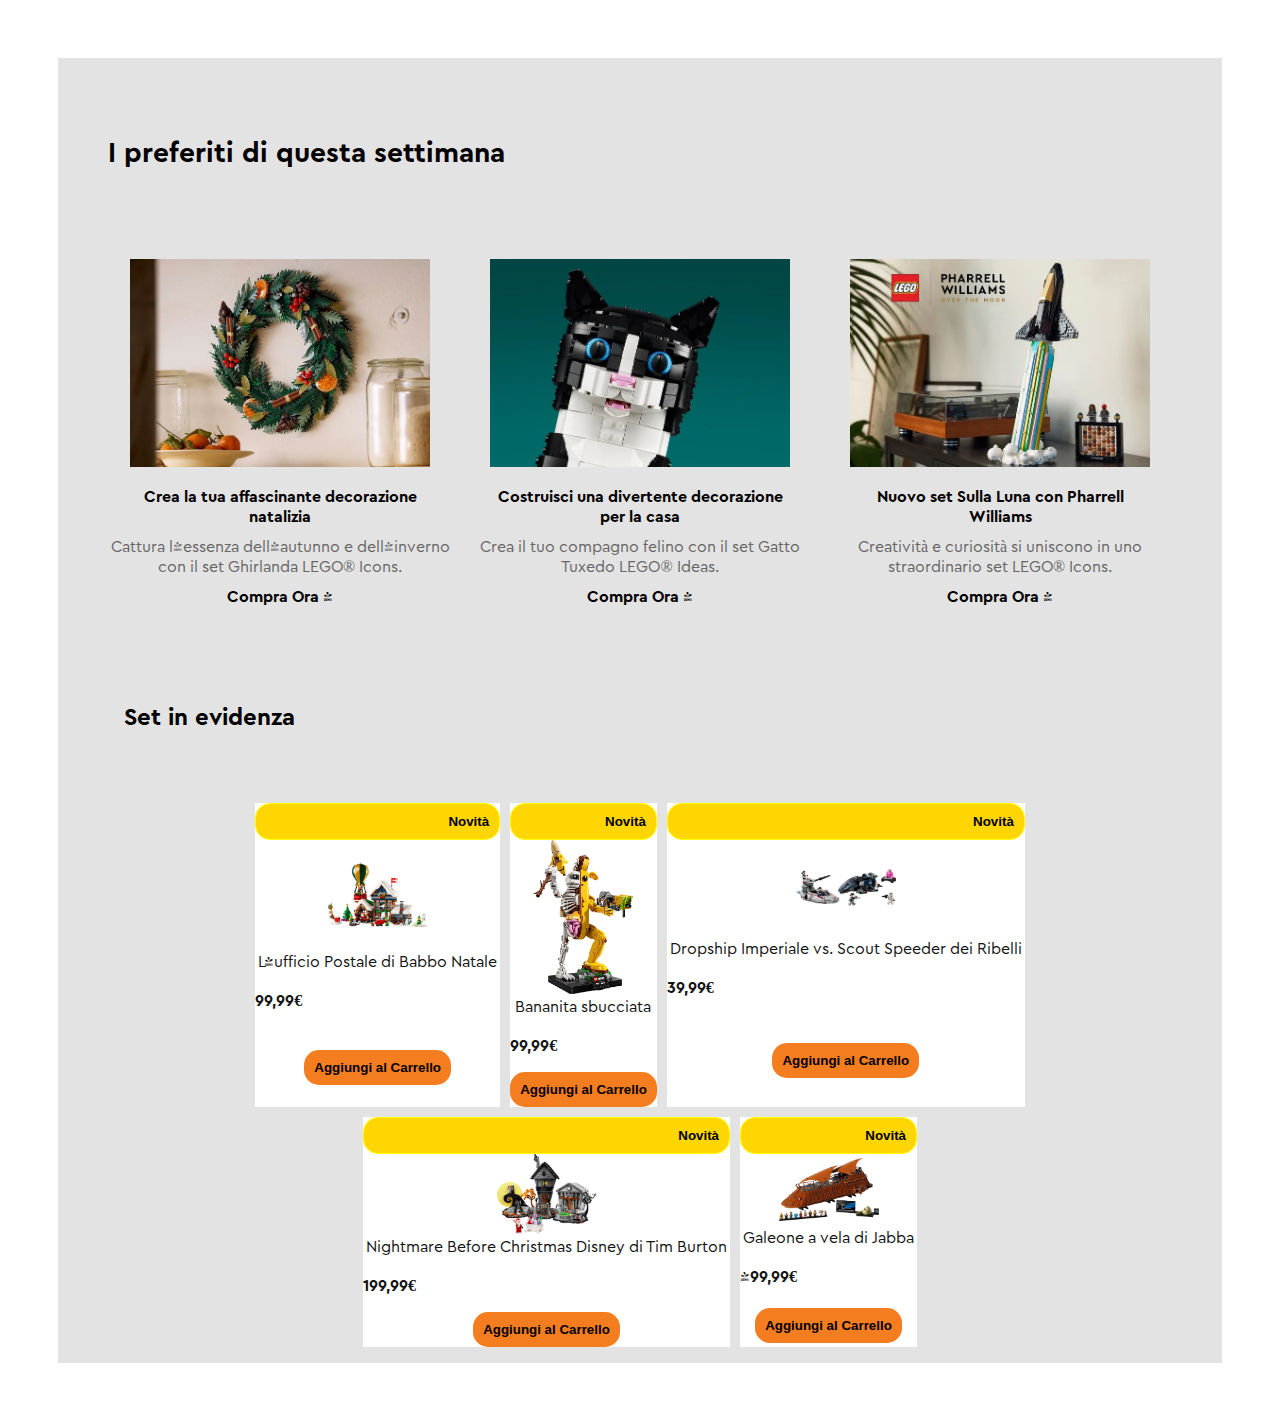
==== commit c25285f4: "update" ====
--- a/index.html
+++ b/index.html
@@ -11,42 +11,46 @@
   <body>
     <section class="section">
       <!-- SEZIONE 1 "I PREFERITI DI QUESTA SETTIMANA" -->
-      <h3 class="preferiti_di_questa_settimana" id="title_intro">
-        I preferiti di questa settimana
-      </h3>
-      <div class="pref">
-        <div class="pref" id="pref1">
+      <div class="preferiti_di_questa_settimana">
+        <h3>I preferiti di questa settimana</h3>
+      </div>
+      <div class="preferiti">
+        <div class="pref1">
           <img
-            src="https://www.lego.com/cdn/cs/set/assets/blt49e6b9ee687daacb/10340-PO-202409-PS-Block-Standard.jpg?fit=crop&format=webply&quality=80&width=635&height=440&dpr=1"
+            src="assets\images\I_preferiti_di_questa_settimana_foto\1.jpg"
+            class="prefimg"
           />
-          <a href=""></a>
-          <h4>Crea la tua affascinante decorazione natalizia</h4>
-          <p>
+          <h4 class="preftitle">
+            Crea la tua affascinante decorazione natalizia
+          </h4>
+          <p class="prefp">
             Cattura l'essenza dell'autunno e dell'inverno con il set Ghirlanda
             LEGO® Icons.
           </p>
           <a href="compra ora" class="buy">Compra Ora ></a>
         </div>
 
-        <div class="pref" id="pref2">
+        <div class="pref2">
           <img
-            src="https://www.lego.com/cdn/cs/set/assets/bltc5351dec4ce9f4b7/21349-HT-202406-Block-Standard.jpg?fit=crop&format=webply&quality=80&width=635&height=440&dpr=1"
+            src="assets\images\I_preferiti_di_questa_settimana_foto\2.jpg"
+            class="prefimg"
           />
-          <a href=""></a>
-          <h4>Costruisci una divertente decorazione per la casa</h4>
-          <p>
+          <h4 class="preftitle">
+            Costruisci una divertente decorazione per la casa
+          </h4>
+          <p class="prefp">
             Crea il tuo compagno felino con il set Gatto Tuxedo LEGO® Ideas.
           </p>
           <a href="compra ora" class="buy">Compra Ora ></a>
         </div>
 
-        <div class="pref" id="pref3">
+        <div class="pref3">
           <img
-            src="https://www.lego.com/cdn/cs/set/assets/blteb88e421fda93a49/10391-Home-2409-Home-SL-Block-Standard.jpg?fit=crop&format=webply&quality=80&width=635&height=440&dpr=1"
+            src="assets\images\I_preferiti_di_questa_settimana_foto\3.jpg "
+            class="prefimg"
           />
-          <a href=""></a>
-          <h4>Nuovo set Sulla Luna con Pharrell Williams</h4>
-          <p>
+          <h4 class="preftitle">Nuovo set Sulla Luna con Pharrell Williams</h4>
+          <p class="prefp">
             Creatività e curiosità si uniscono in uno straordinario set LEGO®
             Icons.
           </p>
@@ -60,10 +64,7 @@
         <div class="carosel">
           <box class="cardbox1">
             <button class="btnNews">Novità</button>
-            <img
-              src="https://www.lego.com/cdn/cs/set/assets/blt3c4e5efcccc53a93/10339_Prod.png?format=webply&fit=bounds&quality=100&width=600&height=600&dpr=1"
-              class="imgcard"
-            />
+            <img src="assets\images\set_in_evidenza\1.jpg" class="imgcard" />
             <p class="prg">L'ufficio Postale di Babbo Natale</p>
             <p class="price">99,99€</p>
             <button class="btnBasket">Aggiungi al Carrello</button>
@@ -71,10 +72,7 @@
 
           <box class="cardbox2">
             <button class="btnNews">Novità</button>
-            <img
-              src="https://www.lego.com/cdn/cs/set/assets/blt8406bc272ebed41a/77072_Prod.png?format=webply&fit=bounds&quality=100&width=600&height=600&dpr=1"
-              class="imgcard"
-            />
+            <img src="assets\images\set_in_evidenza\2.jpg" class="imgcard" />
             <p class="prg">Bananita sbucciata</p>
             <p class="price">99,99€</p>
             <button class="btnBasket">Aggiungi al Carrello</button>
@@ -82,10 +80,7 @@
 
           <box class="cardbox3">
             <button class="btnNews">Novità</button>
-            <img
-              src="https://www.lego.com/cdn/cs/set/assets/blt3f0566f281979d52/40755_Prod.png?format=webply&fit=bounds&quality=100&width=600&height=600&dpr=1"
-              class="imgcard"
-            />
+            <img src="assets\images\set_in_evidenza\3.jpg" class="imgcard" />
             <p class="prg">Dropship Imperiale vs. Scout Speeder dei Ribelli</p>
             <p class="price">39,99€</p>
             <button class="btnBasket">Aggiungi al Carrello</button>
@@ -93,10 +88,7 @@
 
           <box class="cardbox4">
             <button class="btnNews">Novità</button>
-            <img
-              src="https://www.lego.com/cdn/cs/set/assets/blta1405340d716cd20/21351_Prod.png?format=webply&fit=bounds&quality=100&width=600&height=600&dpr=1"
-              class="imgcard"
-            />
+            <img src="assets\images\set_in_evidenza\4.jpg" class="imgcard" />
             <p class="prg">Nightmare Before Christmas Disney di Tim Burton</p>
             <p class="price">199,99€</p>
             <button class="btnBasket">Aggiungi al Carrello</button>
@@ -104,11 +96,8 @@
 
           <box class="cardbox5">
             <button class="btnNews">Novità</button>
-            <img
-              src="https://www.lego.com/cdn/cs/set/assets/bltad48b7c771f86707/75397_Prod.png?format=webply&fit=bounds&quality=100&width=600&height=600&dpr=1"
-              class="imgcard"
-            />
-            <p>Galeone a vela di Jabba</p>
+            <img src="assets\images\set_in_evidenza\5.jpg" class="imgcard" />
+            <p class="prg">Galeone a vela di Jabba</p>
             <p class="price">499,99€</p>
             <button class="btnBasket">Aggiungi al Carrello</button>
           </box>
--- a/style.css
+++ b/style.css
@@ -18,289 +18,351 @@
   --primary-font-family: "Cera pro, SanSerif";
 }
 
-/* Stili generali (desktop-first) */
-body {
-  width: 100%;
-  height: auto;
-}
-
 /* Stili per dispositivi con schermi piccoli (max 768px) */
 @media (max-width: 768px) {
-  .pref {
-    width: 100%;
-    height: auto;
-  }
-  .pref img {
-    width: 100%;
-    height: auto;
-  }
   .section,
   .section2 {
-    flex-direction: column; /* Cambia in colonna su schermi piccoli */
-    align-items: center; /* Centra contenuti */
+    display: flex;
+    position: relative;
+    flex-wrap: wrap;
+    flex-direction: row;
+    font-family: var(--primary-font-family);
+  }
+
+  .preferiti_di_questa_settimana {
+    display: flex;
+    margin: auto;
+    position: relative;
+    flex-wrap: wrap;
+    align-items: flex-start;
+  }
+
+  .preferiti {
+    display: flex;
+    flex-direction: column;
+    position: relative;
+    flex-wrap: wrap;
+    justify-content: space-between;
+    align-items: center;
+    text-align: center;
+    gap: 3px;
+    margin: auto;
+  }
+
+  .pref1,
+  .pref2,
+  .pref3 {
+    display: flex;
+    flex-wrap: wrap;
+    height: auto;
+    text-align: center;
+    justify-content: space-between;
+    gap: 3px;
+    flex-direction: column;
+  }
+
+  .pref img {
+    display: flex;
+    height: auto;
+    flex-wrap: wrap;
+  }
+
+  .pref p {
+    display: flex;
+    text-align: center;
+    justify-content: center;
+    flex-wrap: wrap;
   }
 
   .carosel {
-    width: 100%;
-    height: auto;
-    display: flex;
-    flex-direction: column;
+    width: 100px;
+    height: auto;
+    display: flex;
+    flex-wrap: wrap;
+    flex-direction: row;
+    margin: 0;
+  }
+
+  .cardbox1,
+  .cardbox2,
+  .cardbox3,
+  .cardbox4,
+  .cardbox5 {
+    display: flex;
+    flex-direction: column;
+    flex-wrap: wrap;
+    margin: 0;
   }
 
   .btnNews {
-    width: 100%;
-    height: auto;
+    max-width: 100px;
+    height: auto;
+    display: flex;
+    justify-content: flex-end;
   }
   .imgcard {
-    width: 100%;
-    height: auto;
-  }
-  .carosel > * {
-    flex: 1 1 45%; /* Aumenta la larghezza al 45% su schermi medi */
+    max-width: 150px;
+    height: auto;
+    text-align: center;
+    justify-content: center;
   }
 }
 
 @media (max-width: 480px) {
-  .pref img {
-    width: 100%;
-    height: auto;
-  }
-
-  .pref {
-    flex: 1 1 100%; /* Elementi a tutta larghezza su schermi molto piccoli */
-  }
-  .btnBasket {
-    width: 100%;
-    height: auto;
-  }
-  .btnNews {
-    width: 100%;
-    height: auto;
-  }
-  .section {
-    width: 100%;
-    height: auto;
-    margin: auto;
-    width: 100%;
-    height: auto;
-    background-color: #8dd8d7;
-    margin: 0;
-  }
-  .section2 {
-    width: 100%;
-    height: auto;
-    display: flex;
-    flex-direction: column;
-    flex-wrap: wrap;
-    align-items: center;
-  }
-
-  .carosel {
-    width: 100%;
-    height: auto;
-    display: flex;
-    flex-direction: column;
-    flex-wrap: wrap;
-  }
-  .imgcard {
-    width: 100%;
-    height: auto;
-  }
-
-  .pref img {
-    width: 100%;
-    height: auto;
-  }
   .section,
   .section2 {
+    display: flex;
+    flex-direction: row;
+    flex-wrap: wrap;
+  }
+  .preferiti_di_questa_settimana {
+    display: flex;
+    margin: auto;
+    position: relative;
+    flex-wrap: wrap;
+    flex-direction: column;
+    align-items: flex-start;
+  }
+
+  .preferiti {
+    display: flex;
+    position: relative;
+    flex-wrap: wrap;
+    justify-content: space-between;
+    flex-direction: column;
     align-items: center;
+    text-align: center;
+    gap: 10px;
+  }
+  .pref img {
+    width: 50px;
+    height: auto;
+    text-align: center;
+    margin: auto;
+  }
+
+  .pref1,
+  .pref2,
+  .pref3 {
+    display: flex;
+    flex-wrap: wrap;
+    flex-direction: column;
+    width: 150px;
+    justify-content: space-between;
+    gap: 10px;
+    height: auto;
+    text-align: center;
+    font-family: var(--primary-font-family);
+    margin: auto;
+  }
+
+  .carosel {
+    max-width: 100px;
+    height: auto;
     display: flex;
     flex-direction: column;
     flex-wrap: wrap;
   }
 
   .btnNews {
-    width: 100%;
-    height: auto;
-  }
-  .carosel > * {
-    flex: 1 1 100%; /* Gli elementi occupano tutta la larghezza su schermi piccoli */
-  }
+    max-width: 100px;
+    height: auto;
+    justify-content: flex-end;
+    margin: auto;
+  }
+  .imgcard {
+    width: 150px;
+    height: auto;
+  }
+}
+
+/* SEZIONE 1 -"PREFERITI DI QUESTA SETTIMANA" */
+
+.section {
+  display: flex;
+  flex-direction: row;
+  flex-wrap: wrap;
+  position: relative;
+  background-color: #e4e3e3;
+  border: solid 50px white;
+  margin: auto;
 }
 
 .preferiti_di_questa_settimana {
   font-family: var(--primary-font-family);
   font-size: 24px;
-  padding: 0.5rem;
-}
-
-/* REGOLE PER SEZIONE 1 -"PREFERITI DI QUESTA SETTIMANA" */
-
-.pref {
+  display: flex;
+  align-items: flex-start;
+  flex-direction: column;
+  padding: 50px;
+}
+
+.preferiti {
   display: flex;
   flex-direction: row;
+  flex-wrap: wrap;
+  justify-content: space-between;
+  align-items: center;
+  text-align: center;
+  gap: 10px;
+  margin: auto;
+}
+
+.pref1 {
+  display: flex;
+  flex-wrap: wrap;
+  margin: auto;
   position: relative;
-  align-items: flex-start;
-  padding: 0.5rem;
-  font-family: var(--primary-font-family);
+  flex-direction: column;
+}
+
+.pref2 {
+  display: flex;
+  flex-wrap: wrap;
+  margin: auto;
+  position: relative;
+  flex-direction: column;
+}
+
+.pref3 {
+  display: flex;
+  flex-wrap: wrap;
+  margin: auto;
+  position: relative;
+  flex-direction: column;
+}
+
+.preftitle {
+  font-family: var(--primary-font-family);
+  margin: auto;
+  width: 300px;
+  padding: 10px;
+}
+
+.prefimg {
+  width: 300px;
+  height: auto;
+  justify-content: center;
+  margin: auto;
+  padding: 10px;
+}
+
+.prefp {
+  display: flex;
   text-align: center;
-  font-size: 18px;
-  gap: 0.75rem;
-  max-width: 100%;
-  width: auto;
-  height: 100%;
-  background-color: #f9fefe;
-  flex-wrap: wrap;
-  margin: 0;
-}
-
-#pref1 {
-  font-family: var(--primary-font-family);
-  font-size: normal;
-  display: flex;
-  flex-wrap: wrap;
-  flex-direction: column;
-}
-
-#pref2 {
-  font-family: var(--primary-font-family);
-  font-size: normal;
-  display: flex;
-  flex-wrap: wrap;
-  flex-direction: column;
-}
-
-#pref3 {
-  font-style: var(--text-color);
-  font-size: normal;
-  display: flex;
-  flex-wrap: wrap;
-  flex-direction: column;
-}
-.pref img {
-  width: 100%;
-  height: auto;
-  position: static;
-  max-width: 300px; /* Dimensione massima */
-  flex-wrap: wrap;
-}
-
-.pref p {
-  font-size: auto;
-  background-color: white;
+  font-family: var(--primary-font-family);
+  color: #666;
+  margin: auto;
+  width: 350px;
 }
 
 .buy {
   font-family: var(--primary-font-family);
+  font-size: var(--primary-font-size);
   text-align: center;
-  font-size: 14px;
-  text-decoration: none;
+  justify-content: center;
+  text-decoration: none; /* toglie la visualizzazione del il link*/
   color: black;
   font-weight: bold;
+  padding: 10px;
 }
 
 /* SEZIONE 2 SET IN EVIDENZA */
 
 .section2 {
-  width: 100%;
+  display: flex;
+  flex-wrap: wrap;
+  flex-direction: row; /*la direzione è in riga ma gli elementi sottostanti al loro interno saranno in colonna*/
+  font-family: var(--primary-font-family);
+  background-color: #e4e3e3;
+  margin: 1rem;
+}
+.set_in_evidenza {
+  display: flex;
+  justify-items: flex-start;
+  font-family: var(--primary-font-family);
+  padding: 50px;
+}
+
+.carosel {
   display: flex;
   flex-wrap: wrap;
   flex-direction: row;
-  flex: 1;
-  font-size: 12px;
-  font-family: var(--primary-font-family);
-  margin: 0;
-  align-items: stretch;
-}
-.set_in_evidenza {
-  display: flex;
-  flex-direction: row;
-  justify-items: auto;
-  width: 100%;
-  padding: 3%;
-  font-size: 24px;
-  font-family: var(--primary-font-family);
-  margin: 0;
-  margin: 0 0 1rem 0;
-}
-
-.carosel {
-  display: flex;
-  flex-direction: row;
-  width: auto;
-  height: auto;
-  color: #141414;
-  margin: 0;
-  max-width: 300px;
-  padding: 16px;
-  gap: 1rem; /* Spazio tra gli elementi */
-  align-items: stretch;
+  justify-content: center;
+  gap: 10px;
+  margin: auto;
 }
 
 .cardbox1 {
   display: flex;
   flex-direction: column;
   flex-wrap: wrap;
-  width: 100%;
-  height: auto;
-  color: #141414;
-  background-color: white;
+  color: #141414;
+  background-color: white;
+  flex-wrap: wrap;
+  justify-content: center;
 }
 .cardbox2 {
   display: flex;
   flex-direction: column;
   flex-wrap: wrap;
-  width: 100%;
-  height: auto;
-  color: #141414;
-  background-color: white;
+  height: auto;
+  color: #141414;
+  background-color: white;
+  justify-content: center;
 }
 .cardbox3 {
   display: flex;
   flex-direction: column;
   flex-wrap: wrap;
-  width: auto;
-  height: auto;
-  color: #141414;
-  background-color: white;
+  height: auto;
+  color: #141414;
+  background-color: white;
+  justify-content: center;
 }
 .cardbox4 {
   display: flex;
   flex-direction: column;
   flex-wrap: wrap;
-  width: 100%;
-  height: auto;
-  color: #141414;
-  background-color: white;
+  height: auto;
+  color: #141414;
+  background-color: white;
+  justify-content: center;
 }
 .cardbox5 {
   display: flex;
   flex-direction: column;
   flex-wrap: wrap;
-  width: 100%;
-  height: auto;
-  color: #141414;
-  background-color: white;
+  height: auto;
+  color: #141414;
+  background-color: white;
+  justify-content: center;
 }
 
 .btnNews {
-  width: 100%;
-  height: auto;
+  display: flex;
+  flex-wrap: wrap;
   font-style: var(--primary-font-family);
   background-color: var(--primary-color);
+  padding: 10px;
+  border: solid 0.5px yellow;
+  border-radius: 15px;
+  height: auto;
   font-weight: bold;
-  max-width: 100%;
+  justify-content: flex-end;
 }
 
 .btnBasket {
-  width: 100%;
+  display: flex;
+  flex-wrap: wrap;
+  padding: 10px;
+  border: 10px;
+  border-radius: 15px;
   height: auto;
   background-color: #f47d20;
-  border-radius: 62.4375rem;
   font-weight: bold;
-  max-width: 100%;
-  justify-content: center;
-  margin-inline-end: 100px;
+  justify-content: center;
+  margin: auto;
 }
 
 .price {
@@ -308,12 +370,20 @@
 }
 
 .imgcard {
-  width: 100%;
+  display: flex;
+  flex-wrap: wrap;
+  justify-items: center;
+  width: 100px;
   height: auto; /* Altezza fissa per immagini uniformi */
-  max-width: 300px;
-  background-color: white;
-  flex-wrap: wrap;
-  justify-content: center;
-  width: 300px;
-  height: 250px;
-}
+  background-color: white;
+  margin: auto;
+}
+
+.prg {
+  display: flex;
+  flex-wrap: wrap;
+  justify-content: center;
+  text-align: center;
+  align-items: center;
+  margin: 3px;
+}
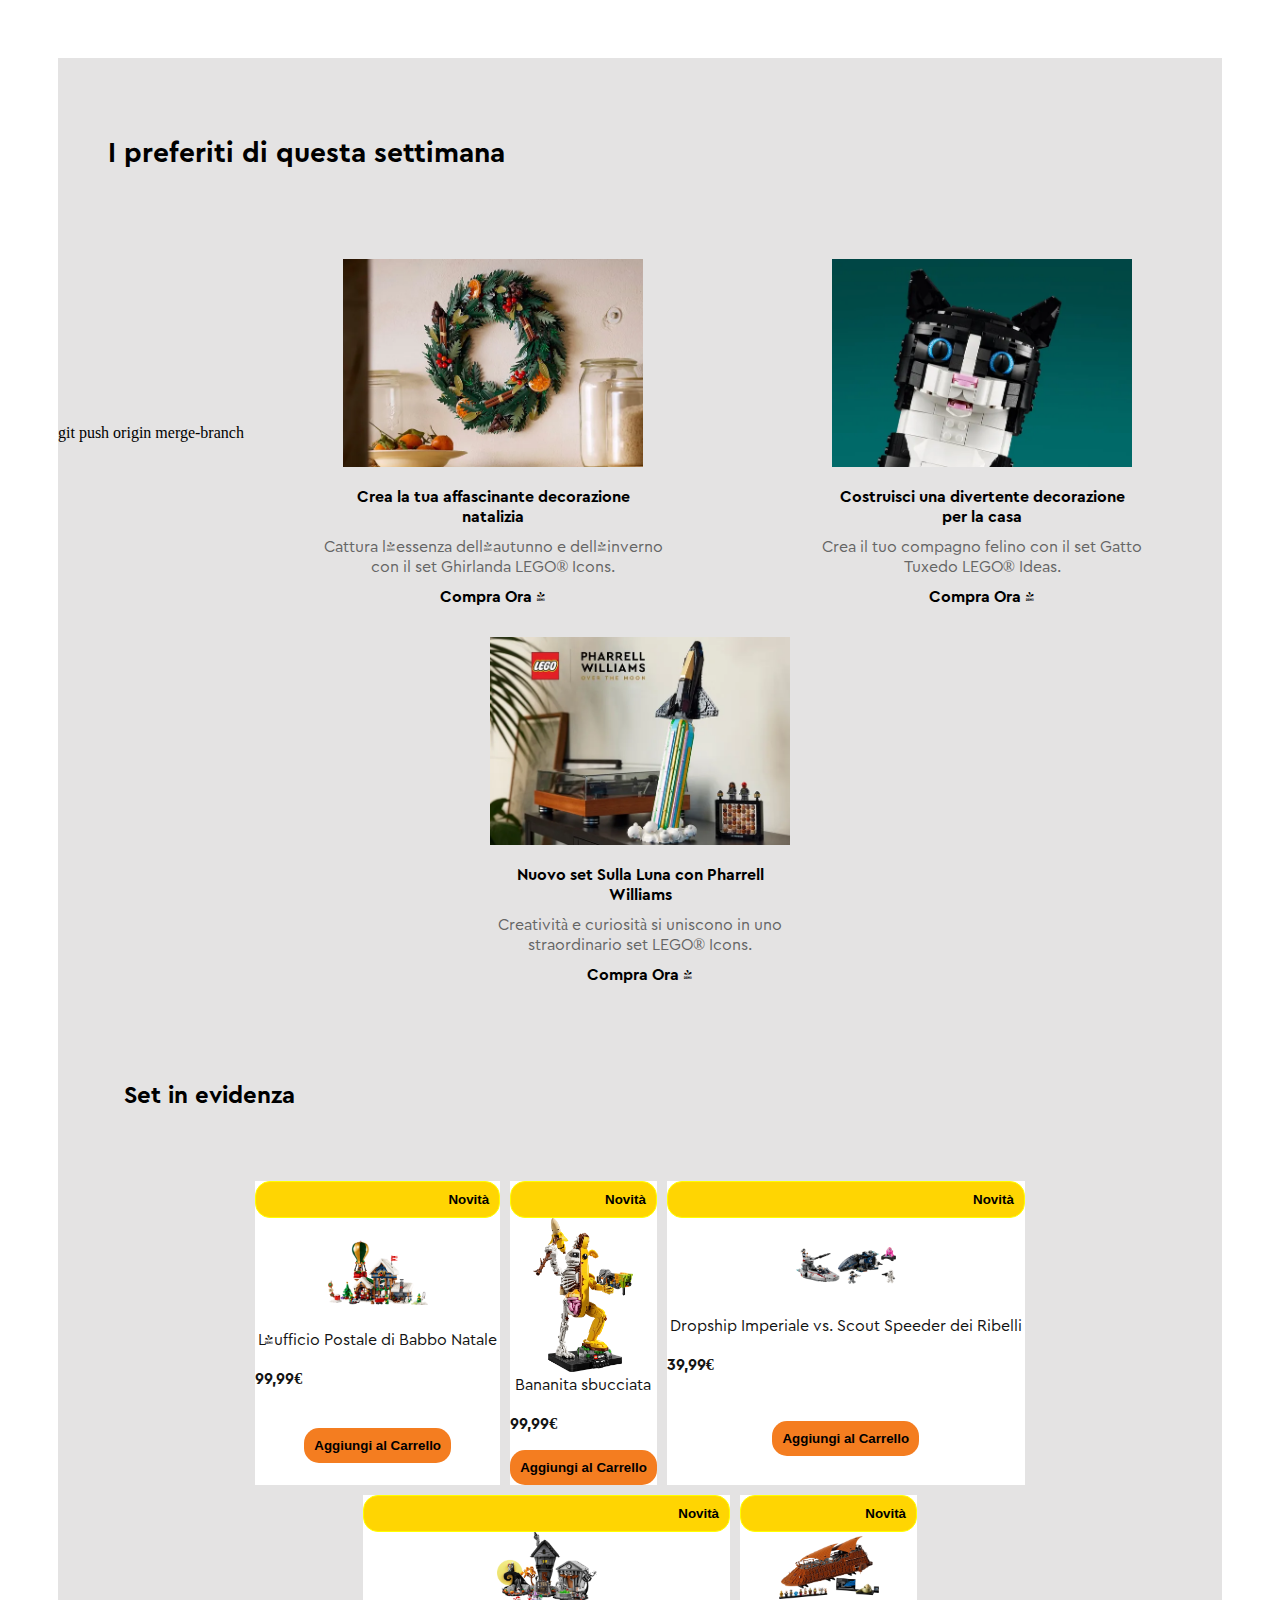
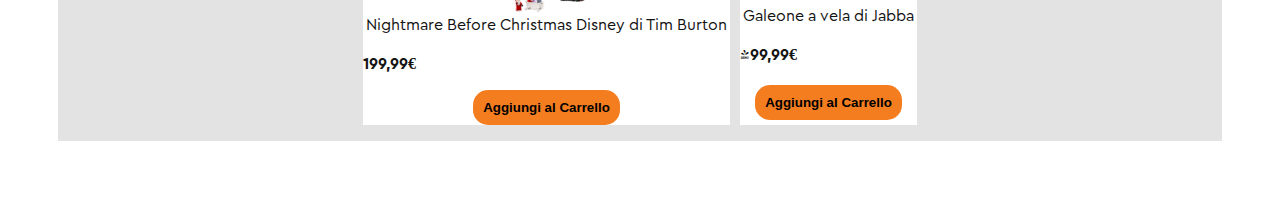
==== commit 86627902: "update" ====
--- a/index.html
+++ b/index.html
@@ -15,6 +15,7 @@
         <h3>I preferiti di questa settimana</h3>
       </div>
       <div class="preferiti">
+        git push origin merge-branch
         <div class="pref1">
           <img
             src="assets\images\I_preferiti_di_questa_settimana_foto\1.jpg"
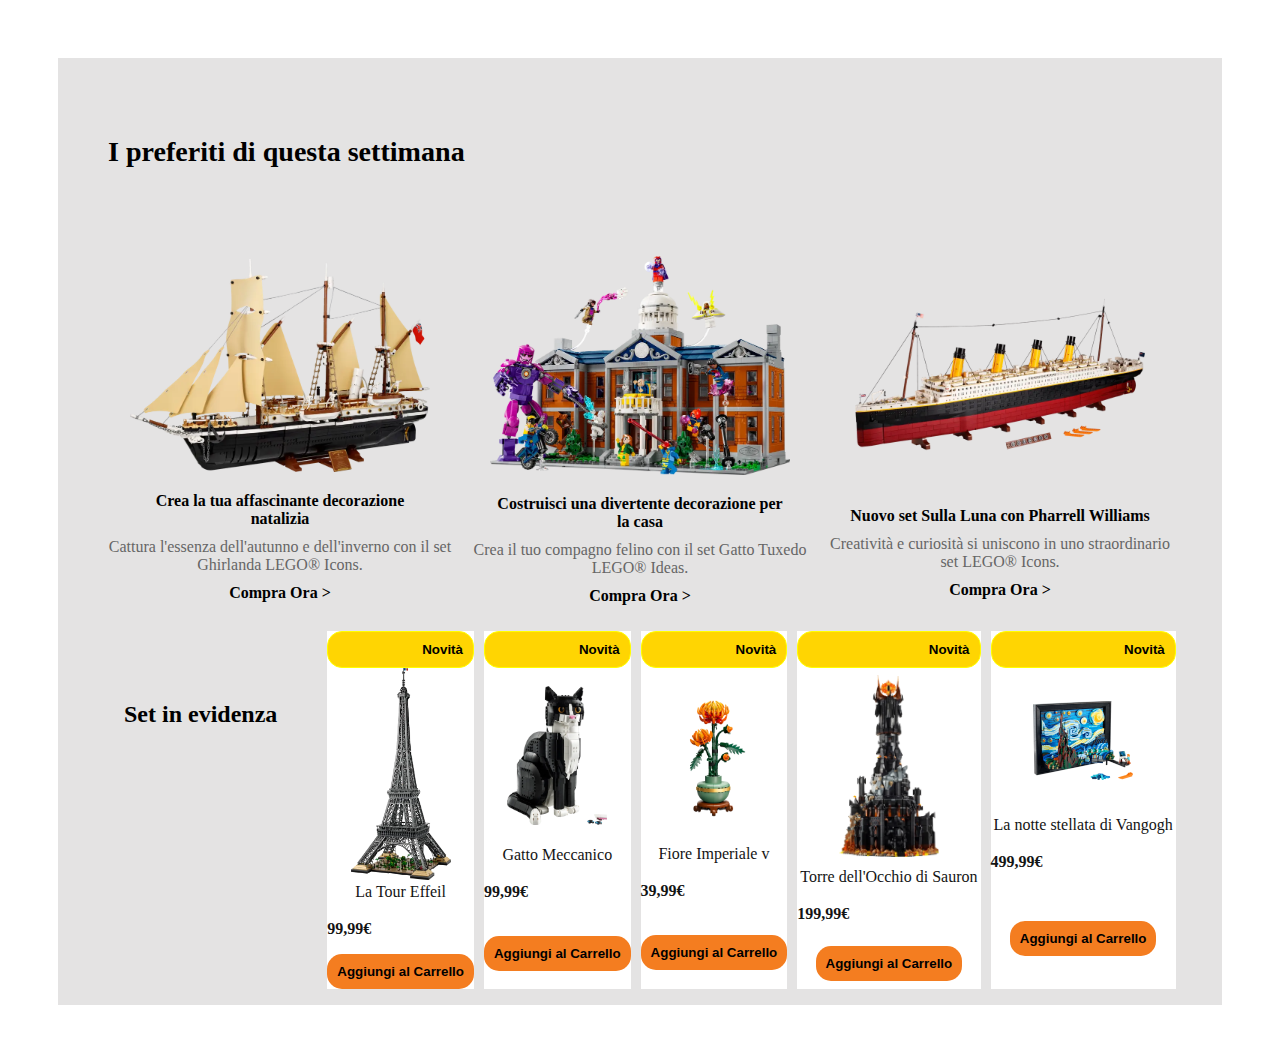
==== commit 1bed4caf: "update immagini" ====
--- a/index.html
+++ b/index.html
@@ -15,10 +15,9 @@
         <h3>I preferiti di questa settimana</h3>
       </div>
       <div class="preferiti">
-        git push origin merge-branch
         <div class="pref1">
           <img
-            src="assets\images\I_preferiti_di_questa_settimana_foto\1.jpg"
+            src="assets\images\i preferiti di questa settimana\1.webp"
             class="prefimg"
           />
           <h4 class="preftitle">
@@ -33,7 +32,7 @@
 
         <div class="pref2">
           <img
-            src="assets\images\I_preferiti_di_questa_settimana_foto\2.jpg"
+            src="assets\images\i preferiti di questa settimana\2.webp"
             class="prefimg"
           />
           <h4 class="preftitle">
@@ -47,7 +46,7 @@
 
         <div class="pref3">
           <img
-            src="assets\images\I_preferiti_di_questa_settimana_foto\3.jpg "
+            src="assets\images\i preferiti di questa settimana\3.webp "
             class="prefimg"
           />
           <h4 class="preftitle">Nuovo set Sulla Luna con Pharrell Williams</h4>
@@ -65,40 +64,40 @@
         <div class="carosel">
           <box class="cardbox1">
             <button class="btnNews">Novità</button>
-            <img src="assets\images\set_in_evidenza\1.jpg" class="imgcard" />
-            <p class="prg">L'ufficio Postale di Babbo Natale</p>
+            <img src="assets\images\set in evidenza\1.webp" class="imgcard" />
+            <p class="prg">La Tour Effeil</p>
             <p class="price">99,99€</p>
             <button class="btnBasket">Aggiungi al Carrello</button>
           </box>
 
           <box class="cardbox2">
             <button class="btnNews">Novità</button>
-            <img src="assets\images\set_in_evidenza\2.jpg" class="imgcard" />
-            <p class="prg">Bananita sbucciata</p>
+            <img src="assets\images\set in evidenza\2.webp" class="imgcard" />
+            <p class="prg">Gatto Meccanico</p>
             <p class="price">99,99€</p>
             <button class="btnBasket">Aggiungi al Carrello</button>
           </box>
 
           <box class="cardbox3">
             <button class="btnNews">Novità</button>
-            <img src="assets\images\set_in_evidenza\3.jpg" class="imgcard" />
-            <p class="prg">Dropship Imperiale vs. Scout Speeder dei Ribelli</p>
+            <img src="assets\images\set in evidenza\3.webp" class="imgcard" />
+            <p class="prg">Fiore Imperiale v</p>
             <p class="price">39,99€</p>
             <button class="btnBasket">Aggiungi al Carrello</button>
           </box>
 
           <box class="cardbox4">
             <button class="btnNews">Novità</button>
-            <img src="assets\images\set_in_evidenza\4.jpg" class="imgcard" />
-            <p class="prg">Nightmare Before Christmas Disney di Tim Burton</p>
+            <img src="assets\images\set in evidenza\4.webp" class="imgcard" />
+            <p class="prg">Torre dell'Occhio di Sauron</p>
             <p class="price">199,99€</p>
             <button class="btnBasket">Aggiungi al Carrello</button>
           </box>
 
           <box class="cardbox5">
             <button class="btnNews">Novità</button>
-            <img src="assets\images\set_in_evidenza\5.jpg" class="imgcard" />
-            <p class="prg">Galeone a vela di Jabba</p>
+            <img src="assets\images\set in evidenza\5.webp" class="imgcard" />
+            <p class="prg">La notte stellata di Vangogh</p>
             <p class="price">499,99€</p>
             <button class="btnBasket">Aggiungi al Carrello</button>
           </box>
--- a/style.css
+++ b/style.css
@@ -1,3 +1,18 @@
+@font-face {
+  font-family: "Fira Sans";
+  src: url("assets/font/Fontspring-DEMO-cerapro-black.otf");
+  src: url("assets/font/Fontspring-DEMO-cerapro-blackitalic.otf");
+  src: url("assets/font/Fontspring-DEMO-cerapro-bold.otf");
+  src: url("assets/font/Fontspring-DEMO-cerapro-bolditalic.otf");
+  src: url("assets/font/Fontspring-DEMO-cerapro-light.otf");
+  src: url("assets/font/Fontspring-DEMO-cerapro-lightitalic.otf");
+  src: url("assets/font/Fontspring-DEMO-cerapro-medium.otf");
+  src: url("assets/font/Fontspring-DEMO-cerapro-mediumitalic.otf");
+  src: url("assets/font/Fontspring-DEMO-cerapro-regular.otf");
+  src: url("assets/font/Fontspring-DEMO-cerapro-regularitalic.otf");
+  src: url("assets/font/Fontspring-DEMO-cerapro-thin.otf");
+  src: url("assets/font/Fontspring-DEMO-cerapro-thinitalic.otf");
+}
 @font-face {
   font-family: "Cera pro, SanSerif";
   src: url("assets/font/Fontspring-DEMO-cerapro-regular.otf");
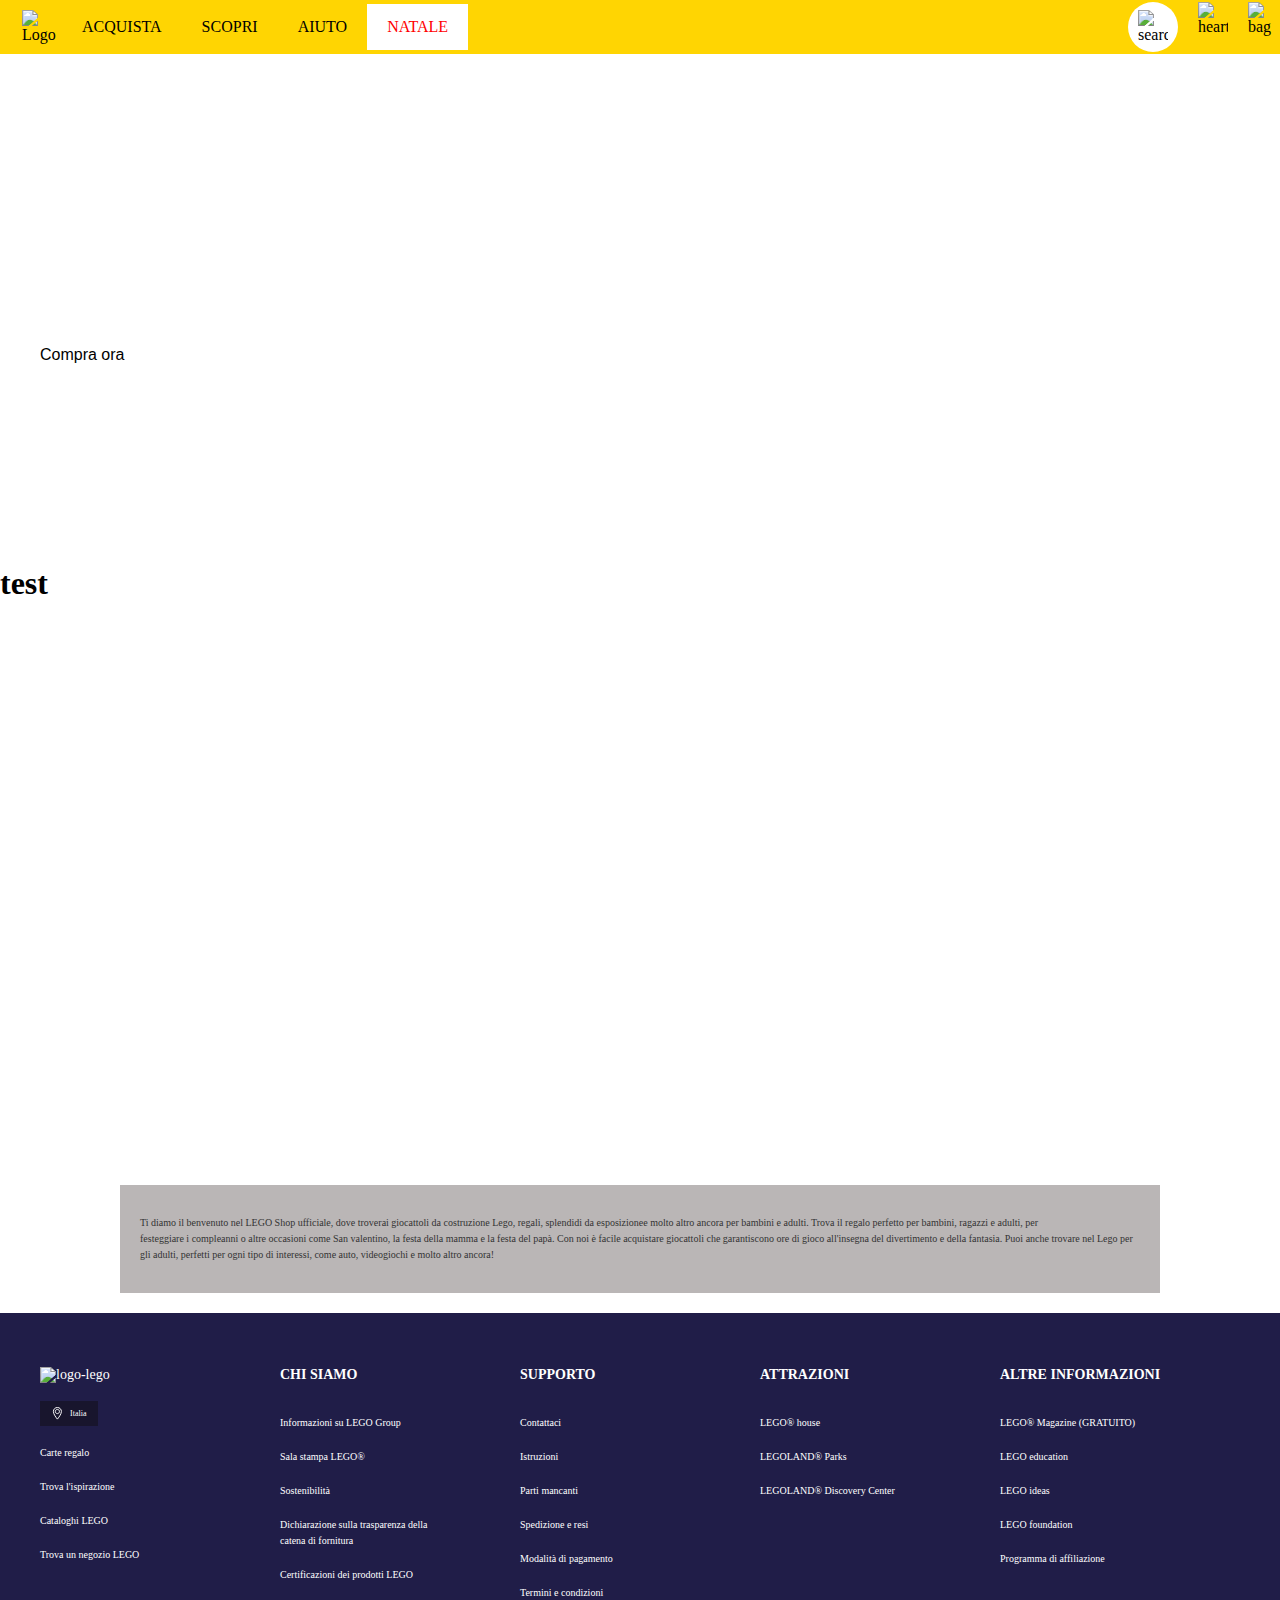
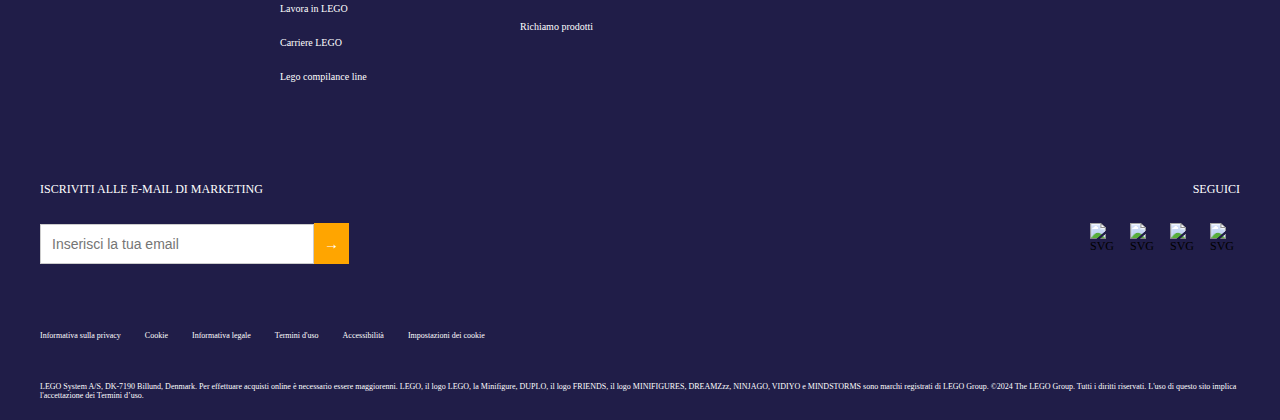
==== commit aa7a6ef8: "update" ====
--- a/index.html
+++ b/index.html
@@ -1,108 +1,158 @@
 <!DOCTYPE html>
-<html lang="en">
-  <head>
-    <meta charset="UTF-8" />
-    <meta name="viewport" content="width=device-width, initial-scale=1.0" />
-    <title>Home | LEGO® Shop ufficiale IT</title>
-    <link rel="stylesheet" href="style.css" />
-    <link rel="icon" href="assets/images/lego-logo-96.png" />
-  </head>
+<html>
 
-  <body>
-    <section class="section">
-      <!-- SEZIONE 1 "I PREFERITI DI QUESTA SETTIMANA" -->
-      <div class="preferiti_di_questa_settimana">
-        <h3>I preferiti di questa settimana</h3>
-      </div>
-      <div class="preferiti">
-        <div class="pref1">
-          <img
-            src="assets\images\i preferiti di questa settimana\1.webp"
-            class="prefimg"
-          />
-          <h4 class="preftitle">
-            Crea la tua affascinante decorazione natalizia
-          </h4>
-          <p class="prefp">
-            Cattura l'essenza dell'autunno e dell'inverno con il set Ghirlanda
-            LEGO® Icons.
-          </p>
-          <a href="compra ora" class="buy">Compra Ora ></a>
-        </div>
+<head>
+    <meta charset="UTF-8">
+    <meta name="viewport" content="width=device-width, initial-scale=1.0">
+    <title>Home | LEGO® Shop ufficiale IT </title>
+    <link rel="stylesheet" href="style.css">
+    <link rel="icon" href="assets/images/lego-logo-96.png">
+</head>
 
-        <div class="pref2">
-          <img
-            src="assets\images\i preferiti di questa settimana\2.webp"
-            class="prefimg"
-          />
-          <h4 class="preftitle">
-            Costruisci una divertente decorazione per la casa
-          </h4>
-          <p class="prefp">
-            Crea il tuo compagno felino con il set Gatto Tuxedo LEGO® Ideas.
-          </p>
-          <a href="compra ora" class="buy">Compra Ora ></a>
-        </div>
+	<body>
+<!-- contenuto pagina: navbar -->	
 
-        <div class="pref3">
-          <img
-            src="assets\images\i preferiti di questa settimana\3.webp "
-            class="prefimg"
-          />
-          <h4 class="preftitle">Nuovo set Sulla Luna con Pharrell Williams</h4>
-          <p class="prefp">
-            Creatività e curiosità si uniscono in uno straordinario set LEGO®
-            Icons.
-          </p>
-          <a href="compra ora" class="buy">Compra Ora ></a>
-        </div>
-      </div>
+<nav class="navbar">
+	<input type="checkbox" id="menu-toggle">
+	<label for="menu-toggle" class="hamburger"> ☰ </label>
+	<img src="https://assets.lego.com/logos/v4.5.0/brand-lego.svg"
+		alt="Logo" class="navbar-image">
+	<ul class="menu">
+		<li><a href="#acquista">ACQUISTA</a></li>
+		<li><a href="#scopri">SCOPRI</a></li>
+		<li><a href="#aiuto">AIUTO</a></li>
+		<li><a class="natale" href="#natale">NATALE</a></li>
+	</ul>
+	<!--ICONE NAVBAR-->
+	<div class="spazio"></div>
+	<div class="conteinericone"> 
+	<div class="containerimg"> 
+	<img src="https://www.svgrepo.com/show/532555/search.svg"  class="svg" alt="search"> </div>
+	<img src="https://www.svgrepo.com/show/532473/heart.svg" class="svg"
+		alt="heart">
+	<img src=" https://www.svgrepo.com/show/533028/bag-shopping.svg"
+		class="svg" alt="bag">
+	</div>
+</nav>
+<!--SEZIONE COMPRA ORA -->
+<div class="background" style="height: 50vh;">
+	<div class="contenuto">
 
-      <!-- SEZIONE 2 "SET IN EVIDENZA" -->
-      <div class="section2">
-        <h2 class="set_in_evidenza">Set in evidenza</h2>
-        <div class="carosel">
-          <box class="cardbox1">
-            <button class="btnNews">Novità</button>
-            <img src="assets\images\set in evidenza\1.webp" class="imgcard" />
-            <p class="prg">La Tour Effeil</p>
-            <p class="price">99,99€</p>
-            <button class="btnBasket">Aggiungi al Carrello</button>
-          </box>
+		<h1 class = "title"> Costruisci l'avventura </h1>
+		<p class="acquista">Acquista i nuovi set LEGO® Fortnite® qui prima che siano resi
+			disponibili altrove. </p>
+		<button class="compraora"> Compra ora </button>
+	</div>
+</div>
 
-          <box class="cardbox2">
-            <button class="btnNews">Novità</button>
-            <img src="assets\images\set in evidenza\2.webp" class="imgcard" />
-            <p class="prg">Gatto Meccanico</p>
-            <p class="price">99,99€</p>
-            <button class="btnBasket">Aggiungi al Carrello</button>
-          </box>
 
-          <box class="cardbox3">
-            <button class="btnNews">Novità</button>
-            <img src="assets\images\set in evidenza\3.webp" class="imgcard" />
-            <p class="prg">Fiore Imperiale v</p>
-            <p class="price">39,99€</p>
-            <button class="btnBasket">Aggiungi al Carrello</button>
-          </box>
+<!-- contenuto pagina -->
+<div style="height: 600px;"> 
+	<h1> test </h1>
 
-          <box class="cardbox4">
-            <button class="btnNews">Novità</button>
-            <img src="assets\images\set in evidenza\4.webp" class="imgcard" />
-            <p class="prg">Torre dell'Occhio di Sauron</p>
-            <p class="price">199,99€</p>
-            <button class="btnBasket">Aggiungi al Carrello</button>
-          </box>
+</div>
 
-          <box class="cardbox5">
-            <button class="btnNews">Novità</button>
-            <img src="assets\images\set in evidenza\5.webp" class="imgcard" />
-            <p class="prg">La notte stellata di Vangogh</p>
-            <p class="price">499,99€</p>
-            <button class="btnBasket">Aggiungi al Carrello</button>
-          </box>
-        </div>
-      </div>
-    </section>
-  </body>
-</html>
+<!-- contenuto pagina: footer -->
+		<blockquote class="content1">
+			<p> Ti diamo il benvenuto nel LEGO Shop ufficiale, dove troverai giocattoli da costruzione Lego, regali, splendidi da esposizionee molto altro ancora per bambini e adulti. Trova il regalo perfetto per bambini, ragazzi e adulti, per <br>
+                festeggiare i compleanni o altre occasioni come San valentino, la festa della mamma e la festa del papà. Con noi è facile acquistare giocattoli che garantiscono ore di gioco all'insegna del divertimento e della fantasia. Puoi anche 
+                trovare nel Lego per gli adulti, perfetti per ogni tipo di interessi, come auto, videogiochi e molto altro ancora!
+			</p>
+		</blockquote>
+
+		<footer>
+			<div class="footer-container">
+				<div class="footer-section">
+					<ul>
+						<img class="Logo" src="https://assets.lego.com/logos/v4.5.0/brand-lego.svg" alt="logo-lego"> 
+						<li class="Italia"><svg xmlns="http://www.w3.org/2000/svg" width="17" height="24" viewBox="0 0 17 24" aria-hidden="true" class="icona-italia"><path d="M8.303.89c2.065 0 3.92.818 5.258 2.156a7.391 7.391 0 012.156 5.257c0 4.906-5.485 11.795-7.414 14.066C6.373 20.097.89 13.21.89 8.303c0-2.065.818-3.92 2.156-5.257A7.391 7.391 0 018.303.89zm0 3.558a3.84 3.84 0 00-2.734 1.12 3.84 3.84 0 00-1.12 2.735 3.84 3.84 0 001.12 2.735 3.84 3.84 0 002.734 1.12 3.84 3.84 0 002.735-1.12 3.84 3.84 0 001.12-2.735 3.84 3.84 0 00-1.12-2.734 3.84 3.84 0 00-2.735-1.12z" stroke="currentColor" stroke-width="1.779" fill="none"></path></svg><a href="#">Italia</a></li>
+						<li><a href="#">Carte regalo</a></li>
+						<li><a href="#">Trova l'ispirazione</a></li>
+						<li><a href="#">Cataloghi LEGO</a></li>
+						<li><a href="#">Trova un negozio LEGO</a></li>
+					</ul>
+				</div>
+				<div class="footer-section">
+					<h3>CHI SIAMO</h3>
+					<ul>
+						<li><a href="#">Informazioni su LEGO Group</a></li>
+						<li><a href="#">Sala stampa LEGO®</a></li>
+						<li><a href="#">Sostenibilità</a></li>
+						<li><a href="#">Dichiarazione sulla trasparenza della catena di fornitura</a></li>
+						<li><a href="#">Certificazioni dei prodotti LEGO</a></li>
+						<li><a href="#">Lavora in LEGO</a></li>
+						<li><a href="#">Carriere LEGO</a></li>
+						<li><a href="#">Lego compilance line</a></li>
+					</ul>
+				</div>
+				<div class="footer-section">
+					<h3>SUPPORTO</h3>
+					<ul>
+						<li><a href="#">Contattaci</a></li>
+						<li><a href="#">Istruzioni</a></li>
+						<li><a href="#">Parti mancanti</a></li>
+						<li><a href="#">Spedizione e resi</a></li>
+						<li><a href="#">Modalità di pagamento</a></li>
+						<li><a href="#">Termini e condizioni</a></li>
+						<li><a href="#"> Richiamo prodotti </a></li>
+					</ul>
+				</div>
+				<div class="footer-section">
+					<h3>ATTRAZIONI</h3>
+					<ul class="footer-attraction">
+						<li><a href="#">LEGO® house</a></li>
+						<li><a href="#">LEGOLAND® Parks</a></li>
+						<li><a href="#">LEGOLAND® Discovery Center</a></li>
+					</ul>
+				</div>
+				<div class="footer-section">
+					<h3>ALTRE INFORMAZIONI</h3>
+					<ul class="footer-info">
+						<li><a href="#">LEGO® Magazine (GRATUITO) </a></li>
+						<li><a href="#">LEGO education</a></li>
+						<li><a href="#">LEGO ideas</a></li>
+						<li><a href="#">LEGO foundation</a></li>
+						<li><a href="#">Programma di affiliazione </a></li>
+					</ul>
+				</div>
+		</footer>
+			<div class="footer-bottom">
+				<div class="footer-bottom-top">
+					<h3 class="mail"> ISCRIVITI ALLE E-MAIL DI MARKETING</h3>
+					<h3 class="follow"> SEGUICI </h3>
+				</div>
+				<div class="footer-bottom-bottom">
+					<div class="email-form">
+						<input type="email" placeholder="Inserisci la tua email" class="email-input" />
+						<button class="email-submit">
+							<span class="arrow">&#8594;</span> <!-- Freccia destra -->
+						</button>
+					</div>
+					<div class="svg-container">
+						<img src="https://www.lego.com/_next/static/images/facebook-895fba5a20c4facacb9655dade1d256c.svg" alt="SVG 1" class="svg-icon" />
+						<img src="https://www.lego.com/_next/static/images/twitter-4bee8e762dd6042960b804964fd64103.svg" alt="SVG 2" class="svg-icon" />
+						<img src="https://www.lego.com/_next/static/images/instagram-e47f0d4b15ff76083b415be91e96f43b.svg" alt="SVG 3" class="svg-icon" />
+						<img src="https://www.lego.com/_next/static/images/youtube-c51b2c62583921aae813fdc55df5f9d2.svg" alt="SVG 4" class="svg-icon" />
+					</div>
+				</div>
+			</div>
+
+
+			<div class="links-container">
+				<div class="links">
+					<a href="#">Informativa sulla privacy</a>
+					<a href="#">Cookie</a>
+					<a href="#">Informativa legale</a>
+					<a href="#">Termini d'uso</a>
+					<a href="#">Accessibilità</a>
+					<a href="#">Impostazioni dei cookie</a>
+				</div>
+			</div>
+			<div class="system-container">
+				<p class="system-text">LEGO System A/S, DK-7190 Billund, Denmark. Per effettuare acquisti online è necessario essere maggiorenni. LEGO, il logo LEGO, la Minifigure, DUPLO, il logo FRIENDS, il logo MINIFIGURES, DREAMZzz, NINJAGO, VIDIYO e MINDSTORMS sono marchi registrati di LEGO Group.
+					 ©2024 The LEGO Group. Tutti i diritti riservati. L'uso di questo sito implica l'accettazione dei Termini d’uso.</p>
+			</div>
+		
+	</body>
+	</html>
+	--- a/style.css
+++ b/style.css
@@ -1,404 +1,444 @@
-@font-face {
-  font-family: "Fira Sans";
-  src: url("assets/font/Fontspring-DEMO-cerapro-black.otf");
-  src: url("assets/font/Fontspring-DEMO-cerapro-blackitalic.otf");
-  src: url("assets/font/Fontspring-DEMO-cerapro-bold.otf");
-  src: url("assets/font/Fontspring-DEMO-cerapro-bolditalic.otf");
-  src: url("assets/font/Fontspring-DEMO-cerapro-light.otf");
-  src: url("assets/font/Fontspring-DEMO-cerapro-lightitalic.otf");
-  src: url("assets/font/Fontspring-DEMO-cerapro-medium.otf");
-  src: url("assets/font/Fontspring-DEMO-cerapro-mediumitalic.otf");
-  src: url("assets/font/Fontspring-DEMO-cerapro-regular.otf");
-  src: url("assets/font/Fontspring-DEMO-cerapro-regularitalic.otf");
-  src: url("assets/font/Fontspring-DEMO-cerapro-thin.otf");
-  src: url("assets/font/Fontspring-DEMO-cerapro-thinitalic.otf");
-}
-@font-face {
-  font-family: "Cera pro, SanSerif";
-  src: url("assets/font/Fontspring-DEMO-cerapro-regular.otf");
-  font-style: normal;
-  font-weight: normal;
-}
-@font-face {
-  font-family: "Cera pro, SanSerif";
-  src: url("assets/font/Fontspring-DEMO-cerapro-bold.otf");
-  font-style: bold;
-  font-weight: 700;
-}
-
-:root {
-  --primary-color: rgb(255, 213, 2);
-  --primary-font-size: 16px;
-  --primary-btn-color: #f47d20;
-  --primary-font-family: "Cera pro, SanSerif";
-}
-
-/* Stili per dispositivi con schermi piccoli (max 768px) */
-@media (max-width: 768px) {
-  .section,
-  .section2 {
-    display: flex;
-    position: relative;
-    flex-wrap: wrap;
-    flex-direction: row;
-    font-family: var(--primary-font-family);
-  }
-
-  .preferiti_di_questa_settimana {
-    display: flex;
-    margin: auto;
-    position: relative;
-    flex-wrap: wrap;
-    align-items: flex-start;
-  }
-
-  .preferiti {
-    display: flex;
-    flex-direction: column;
-    position: relative;
-    flex-wrap: wrap;
-    justify-content: space-between;
-    align-items: center;
-    text-align: center;
-    gap: 3px;
-    margin: auto;
-  }
-
-  .pref1,
-  .pref2,
-  .pref3 {
-    display: flex;
-    flex-wrap: wrap;
-    height: auto;
-    text-align: center;
-    justify-content: space-between;
-    gap: 3px;
-    flex-direction: column;
-  }
-
-  .pref img {
-    display: flex;
-    height: auto;
-    flex-wrap: wrap;
-  }
-
-  .pref p {
-    display: flex;
-    text-align: center;
-    justify-content: center;
-    flex-wrap: wrap;
-  }
-
-  .carosel {
-    width: 100px;
-    height: auto;
-    display: flex;
-    flex-wrap: wrap;
-    flex-direction: row;
-    margin: 0;
-  }
-
-  .cardbox1,
-  .cardbox2,
-  .cardbox3,
-  .cardbox4,
-  .cardbox5 {
-    display: flex;
-    flex-direction: column;
-    flex-wrap: wrap;
-    margin: 0;
-  }
-
-  .btnNews {
-    max-width: 100px;
-    height: auto;
-    display: flex;
-    justify-content: flex-end;
-  }
-  .imgcard {
-    max-width: 150px;
-    height: auto;
-    text-align: center;
-    justify-content: center;
-  }
-}
-
-@media (max-width: 480px) {
-  .section,
-  .section2 {
-    display: flex;
-    flex-direction: row;
-    flex-wrap: wrap;
-  }
-  .preferiti_di_questa_settimana {
-    display: flex;
-    margin: auto;
-    position: relative;
-    flex-wrap: wrap;
-    flex-direction: column;
-    align-items: flex-start;
-  }
-
-  .preferiti {
-    display: flex;
-    position: relative;
-    flex-wrap: wrap;
-    justify-content: space-between;
-    flex-direction: column;
-    align-items: center;
-    text-align: center;
-    gap: 10px;
-  }
-  .pref img {
-    width: 50px;
-    height: auto;
-    text-align: center;
-    margin: auto;
-  }
-
-  .pref1,
-  .pref2,
-  .pref3 {
-    display: flex;
-    flex-wrap: wrap;
-    flex-direction: column;
-    width: 150px;
-    justify-content: space-between;
-    gap: 10px;
-    height: auto;
-    text-align: center;
-    font-family: var(--primary-font-family);
-    margin: auto;
-  }
-
-  .carosel {
-    max-width: 100px;
-    height: auto;
-    display: flex;
-    flex-direction: column;
-    flex-wrap: wrap;
-  }
-
-  .btnNews {
-    max-width: 100px;
-    height: auto;
-    justify-content: flex-end;
-    margin: auto;
-  }
-  .imgcard {
-    width: 150px;
-    height: auto;
-  }
-}
-
-/* SEZIONE 1 -"PREFERITI DI QUESTA SETTIMANA" */
-
-.section {
-  display: flex;
-  flex-direction: row;
-  flex-wrap: wrap;
-  position: relative;
-  background-color: #e4e3e3;
-  border: solid 50px white;
-  margin: auto;
-}
-
-.preferiti_di_questa_settimana {
-  font-family: var(--primary-font-family);
-  font-size: 24px;
-  display: flex;
-  align-items: flex-start;
-  flex-direction: column;
-  padding: 50px;
-}
-
-.preferiti {
-  display: flex;
-  flex-direction: row;
-  flex-wrap: wrap;
-  justify-content: space-between;
-  align-items: center;
-  text-align: center;
-  gap: 10px;
-  margin: auto;
-}
-
-.pref1 {
-  display: flex;
-  flex-wrap: wrap;
-  margin: auto;
-  position: relative;
-  flex-direction: column;
-}
-
-.pref2 {
-  display: flex;
-  flex-wrap: wrap;
-  margin: auto;
-  position: relative;
-  flex-direction: column;
-}
-
-.pref3 {
-  display: flex;
-  flex-wrap: wrap;
-  margin: auto;
-  position: relative;
-  flex-direction: column;
-}
-
-.preftitle {
-  font-family: var(--primary-font-family);
-  margin: auto;
-  width: 300px;
-  padding: 10px;
-}
-
-.prefimg {
-  width: 300px;
-  height: auto;
-  justify-content: center;
-  margin: auto;
-  padding: 10px;
-}
-
-.prefp {
-  display: flex;
-  text-align: center;
-  font-family: var(--primary-font-family);
-  color: #666;
-  margin: auto;
-  width: 350px;
-}
-
-.buy {
-  font-family: var(--primary-font-family);
-  font-size: var(--primary-font-size);
-  text-align: center;
-  justify-content: center;
-  text-decoration: none; /* toglie la visualizzazione del il link*/
-  color: black;
-  font-weight: bold;
-  padding: 10px;
-}
-
-/* SEZIONE 2 SET IN EVIDENZA */
-
-.section2 {
-  display: flex;
-  flex-wrap: wrap;
-  flex-direction: row; /*la direzione è in riga ma gli elementi sottostanti al loro interno saranno in colonna*/
-  font-family: var(--primary-font-family);
-  background-color: #e4e3e3;
-  margin: 1rem;
-}
-.set_in_evidenza {
-  display: flex;
-  justify-items: flex-start;
-  font-family: var(--primary-font-family);
-  padding: 50px;
-}
-
-.carosel {
-  display: flex;
-  flex-wrap: wrap;
-  flex-direction: row;
-  justify-content: center;
-  gap: 10px;
-  margin: auto;
-}
-
-.cardbox1 {
-  display: flex;
-  flex-direction: column;
-  flex-wrap: wrap;
-  color: #141414;
-  background-color: white;
-  flex-wrap: wrap;
-  justify-content: center;
-}
-.cardbox2 {
-  display: flex;
-  flex-direction: column;
-  flex-wrap: wrap;
-  height: auto;
-  color: #141414;
-  background-color: white;
-  justify-content: center;
-}
-.cardbox3 {
-  display: flex;
-  flex-direction: column;
-  flex-wrap: wrap;
-  height: auto;
-  color: #141414;
-  background-color: white;
-  justify-content: center;
-}
-.cardbox4 {
-  display: flex;
-  flex-direction: column;
-  flex-wrap: wrap;
-  height: auto;
-  color: #141414;
-  background-color: white;
-  justify-content: center;
-}
-.cardbox5 {
-  display: flex;
-  flex-direction: column;
-  flex-wrap: wrap;
-  height: auto;
-  color: #141414;
-  background-color: white;
-  justify-content: center;
-}
-
-.btnNews {
-  display: flex;
-  flex-wrap: wrap;
-  font-style: var(--primary-font-family);
-  background-color: var(--primary-color);
-  padding: 10px;
-  border: solid 0.5px yellow;
-  border-radius: 15px;
-  height: auto;
-  font-weight: bold;
-  justify-content: flex-end;
-}
-
-.btnBasket {
-  display: flex;
-  flex-wrap: wrap;
-  padding: 10px;
-  border: 10px;
-  border-radius: 15px;
-  height: auto;
-  background-color: #f47d20;
-  font-weight: bold;
-  justify-content: center;
-  margin: auto;
-}
-
-.price {
-  font-weight: bold;
-}
-
-.imgcard {
-  display: flex;
-  flex-wrap: wrap;
-  justify-items: center;
-  width: 100px;
-  height: auto; /* Altezza fissa per immagini uniformi */
-  background-color: white;
-  margin: auto;
-}
-
-.prg {
-  display: flex;
-  flex-wrap: wrap;
-  justify-content: center;
-  text-align: center;
-  align-items: center;
-  margin: 3px;
-}
+:root {
+    --primary-color:rgb(255, 213, 2);
+    --primary-font-size: 16px;
+    --primary-btn-color: #F47D20;
+    --primary-font-family: "Cera pro, SanSerif";
+}
+
+
+@font-face {
+    font-family: "Fira Sans";
+    src: url('assets/font/Fontspring-DEMO-cerapro-black.otf');
+    src: url('assets/font/Fontspring-DEMO-cerapro-blackitalic.otf');
+    src: url('assets/font/Fontspring-DEMO-cerapro-bold.otf');
+    src: url('assets/font/Fontspring-DEMO-cerapro-bolditalic.otf');
+    src: url('assets/font/Fontspring-DEMO-cerapro-light.otf'); 
+    src: url('assets/font/Fontspring-DEMO-cerapro-lightitalic.otf');
+    src: url('assets/font/Fontspring-DEMO-cerapro-medium.otf');
+    src: url('assets/font/Fontspring-DEMO-cerapro-mediumitalic.otf');
+    src: url('assets/font/Fontspring-DEMO-cerapro-regular.otf');
+    src: url('assets/font/Fontspring-DEMO-cerapro-regularitalic.otf');
+    src: url('assets/font/Fontspring-DEMO-cerapro-thin.otf');
+    src: url('assets/font/Fontspring-DEMO-cerapro-thinitalic.otf');
+}
+
+h1 {
+ font-family: var(--primary-font-family);
+}
+
+.content1 {
+    background-color: rgb(186, 182, 182);
+    font-size: 10px;
+    line-height: 1.6;
+    max-width: 1000px;
+    margin: 20px auto;
+    padding: 20px;
+    color: #333;
+    font-family: var(--primary-font-family);
+}
+
+.Logo {
+    /*
+    max-width: 100px;
+    
+    max-height: 50px;
+    */
+
+    width: 60px;
+    height: 60px;
+}
+
+
+footer {
+    background-color: #201d48;
+    color: #fff;
+    padding: 40px 0;
+    font-size: 14px;
+}
+
+.footer-container {
+    font-family: var(--primary-font-family);
+    display: flex;
+    justify-content: space-between;
+    flex-wrap: wrap;
+    align-items: flex-start;
+    max-width: 1200px;
+    margin: 0 auto;
+    padding: 0 20px;
+}
+
+.footer-section {
+    width: 20%;
+    margin-bottom: 20px;
+    min-width: 170px;
+}
+
+.footer-section h3 {
+    font-size: 14px;
+    margin-bottom: 31px;
+    font-weight: 600;
+}
+
+.footer-section ul {
+    list-style: none;
+    padding-left: 0;
+    width: 168px;
+}
+
+.footer-section li {
+    margin-bottom: 18px;
+}
+
+.footer-section a {
+    color: #fff;
+    text-decoration: none;
+    font-size: 10px;
+}
+
+.footer-section .Italia{
+    max-width: 58px;
+    margin-top: 18px;
+    background-color: rgb(24, 21, 45);
+    padding-top: 6px;
+    padding-bottom: 6px;
+    padding-right: 0px;
+    display: flex;
+    align-items: center;
+}
+
+.footer-section .Italia a{
+    font-size: 8px !important;
+}
+.footer-section .icona-italia {
+    color: rgb(255, 255, 255);
+    line-height: 0;
+    height: 13px;
+    width: 25px;
+    margin-left: 5px;
+}
+
+.footer-section a:hover {
+    text-decoration: underline;
+}
+
+.social-media li {
+    display: inline;
+    margin-right: 15px;
+}
+
+.social-media a {
+    color: #fff;
+}
+
+.social-media a:hover {
+    text-decoration: underline;
+}
+
+.footer-info li {
+    margin-bottom: 18px;
+}
+
+.footer-bottom p {
+    margin: 5px 0;
+}
+
+.footer-bottom {
+    font-family: var(--primary-font-family);
+    background-color: #201d48;
+    padding: 20px;
+    font-size: 12px;
+    display: flex;
+    flex-direction: column;
+    gap: 26px;
+}
+
+.footer-bottom-top, .footer-bottom-bottom {
+    max-width: 1200px;
+    width: 100%;
+    margin: auto;
+    display: flex;
+    justify-content: space-between;
+}
+
+.footer-bottom h3 {
+    margin: 0;
+    color: #fff;
+    font-size: 12px;
+    font-weight: 500;
+}
+
+.email-container {
+    background-color: #201d48;
+    display: flex;
+    justify-content: space-between;
+    align-items: center;
+    margin: auto;
+    padding: 10px;
+}
+
+.email-form {
+    display: flex;
+    align-items: center;
+    flex: 1;
+}
+
+.email-input {
+    width: 250px;
+    padding: 11px;
+    border: 1px solid #ccc;
+    font-size: 14px;
+    outline: none;
+}
+
+.email-submit {
+    background-color: orange;
+    color: white;
+    border: none;
+    padding: 10px 10px;
+    cursor: pointer;
+    font-size: 18px;
+}
+
+.email-submit .arrow {
+    font-size: 15px;
+
+    transition: transform 0.3s;
+
+}
+
+
+.svg-container {
+    display: flex;
+    gap: 10px;
+    flex: 0%;
+    justify-content: flex-end;
+}
+
+.svg-icon {
+    width: 30px;
+    height: 30px;
+    transition: transform 0.3s;
+}
+
+.links-container {
+    background-color: #201d48;    
+    padding: 20px;
+}
+.links-container .links{
+    max-width: 1200px;
+    margin: auto;
+    padding-top: 20px;
+}
+
+/* Stile per i link */
+.links-container a {
+    text-decoration: none;  
+    color: white;         
+    font-size: 8px;        
+    transition: color 0.3s ease;  
+    margin-right: 20px;
+    font-family: var(--primary-font-family);
+}
+
+.links-container a:hover {
+    text-decoration: overline;         
+}
+
+.system-container {
+    background-color: #201d48;
+    padding: 20px;
+}
+.system-text{
+    color: white;
+    font-size: 8px;
+    font-family: var(--primary-font-family);
+    max-width: 1200px;
+    margin: auto;
+}
+
+
+/* inizio stile navbar */
+body {
+    margin: 0;
+    font-family: var(--primary-font-family); 
+}
+
+.navbar {
+    background-color: rgb(255, 213, 2);
+    display: flex;
+    align-items: center;
+    padding: 2px;
+}
+
+.navbar-image {
+    width: 40px;
+    height: auto;
+    margin-left: 20px;
+    align-self: center;
+}
+
+
+.navbar .menu {
+    list-style-type: none;
+    padding: 0;
+    margin: 0;
+    display: flex;
+    width: 30%;
+}
+
+.navbar li {
+    flex: 1;
+}
+
+
+.navbar a {
+    display: block;
+    padding: 14px 20px;
+    text-align: center;
+    color: rgb(0, 0, 0);
+    text-decoration: none;
+    transition: background-color 0.3s;
+    color: 0.3;
+    text-decoration: 0, 3;
+}
+
+.navbar a:hover {
+    background-color: rgb(255, 213, 2);
+    text-decoration: underline;
+}
+
+.hamburger {
+    display: none;
+    font-size: 30px;
+    color: white;
+    padding: 14px 20px;
+    cursor: pointer;
+    }
+    #menu-toggle {
+    display: none;
+    }
+
+    @media screen and (max-width: 600px) {
+        .navbar .menu {
+        display: none;
+        width: 100%;
+        }
+        .navbar .menu li {
+        display: block;
+        text-align: left;
+        }
+        #menu-toggle:checked + .hamburger + .menu {
+        display: block;
+        }
+        .hamburger {
+        display: block;
+        }
+        .contenuto {
+     width: 70%;
+        }
+        }
+
+.natale {
+    background-color: white;
+    color: red;
+    text-decoration: none;
+}
+
+.natale:hover {
+    background-color: black;
+    color: white;
+    text-decoration: none;
+}
+
+.natale:link,
+.natale:visited {
+    background-color: white;
+    color: red;
+    text-decoration: none;
+}
+
+.natale:hover {
+    background-color: black !important;
+    color: white;
+    text-decoration: none !important;
+}
+
+.svg {
+    width: 30px;
+    height: auto;
+  display: flex;
+
+
+}
+
+.lego-image {
+    width: 100%;
+    height: auto;
+    align-self: center;
+
+}
+
+.spazio {
+    flex-grow: 1;
+}
+
+.background { 
+    width: 100%;
+    height: 100%;
+    top: 0;
+    left: 0;
+    background: url("https://www.lego.com/cdn/cs/set/assets/bltbf451d66a9ede866/77073-Home-202410-Home-P-Hero-Standard-Large-v2.jpg?format=webply&fit=crop&quality=70&width=1600&height=500&dpr=1.5") no-repeat center top;
+    /* position: fixed;  */
+    z-index: -1;
+    display: flex;
+    align-items: center;
+    padding: 20px;
+    color: white;
+}
+
+.contenuto {
+    max-width: 600px;
+}
+
+.title { 
+    margin: auto; 
+    font-size: x-large;
+    font-family: var(--primary-font-family);
+}
+
+.acquista {
+    margin: 20px 0;
+    font-size: 1.2em;
+}
+
+.compraora {
+    background-color: white;
+    color: black;
+    border: none;
+    padding: 10px 20px;
+    font-size: 1em;
+    cursor: pointer;
+    border-radius: 25px;
+}
+
+.compraora:hover {
+    text-decoration: underline;
+}
+
+.containerimg{
+    width: 50px;
+    height: 50px;
+    background-color: white;
+    border-radius: 50%;
+    display: flex;
+    align-items: center;
+    justify-content: center;
+}
+.conteinericone{
+    display: flex;
+    flex-direction: row;
+    gap: 20px;
+}
+
+
+
